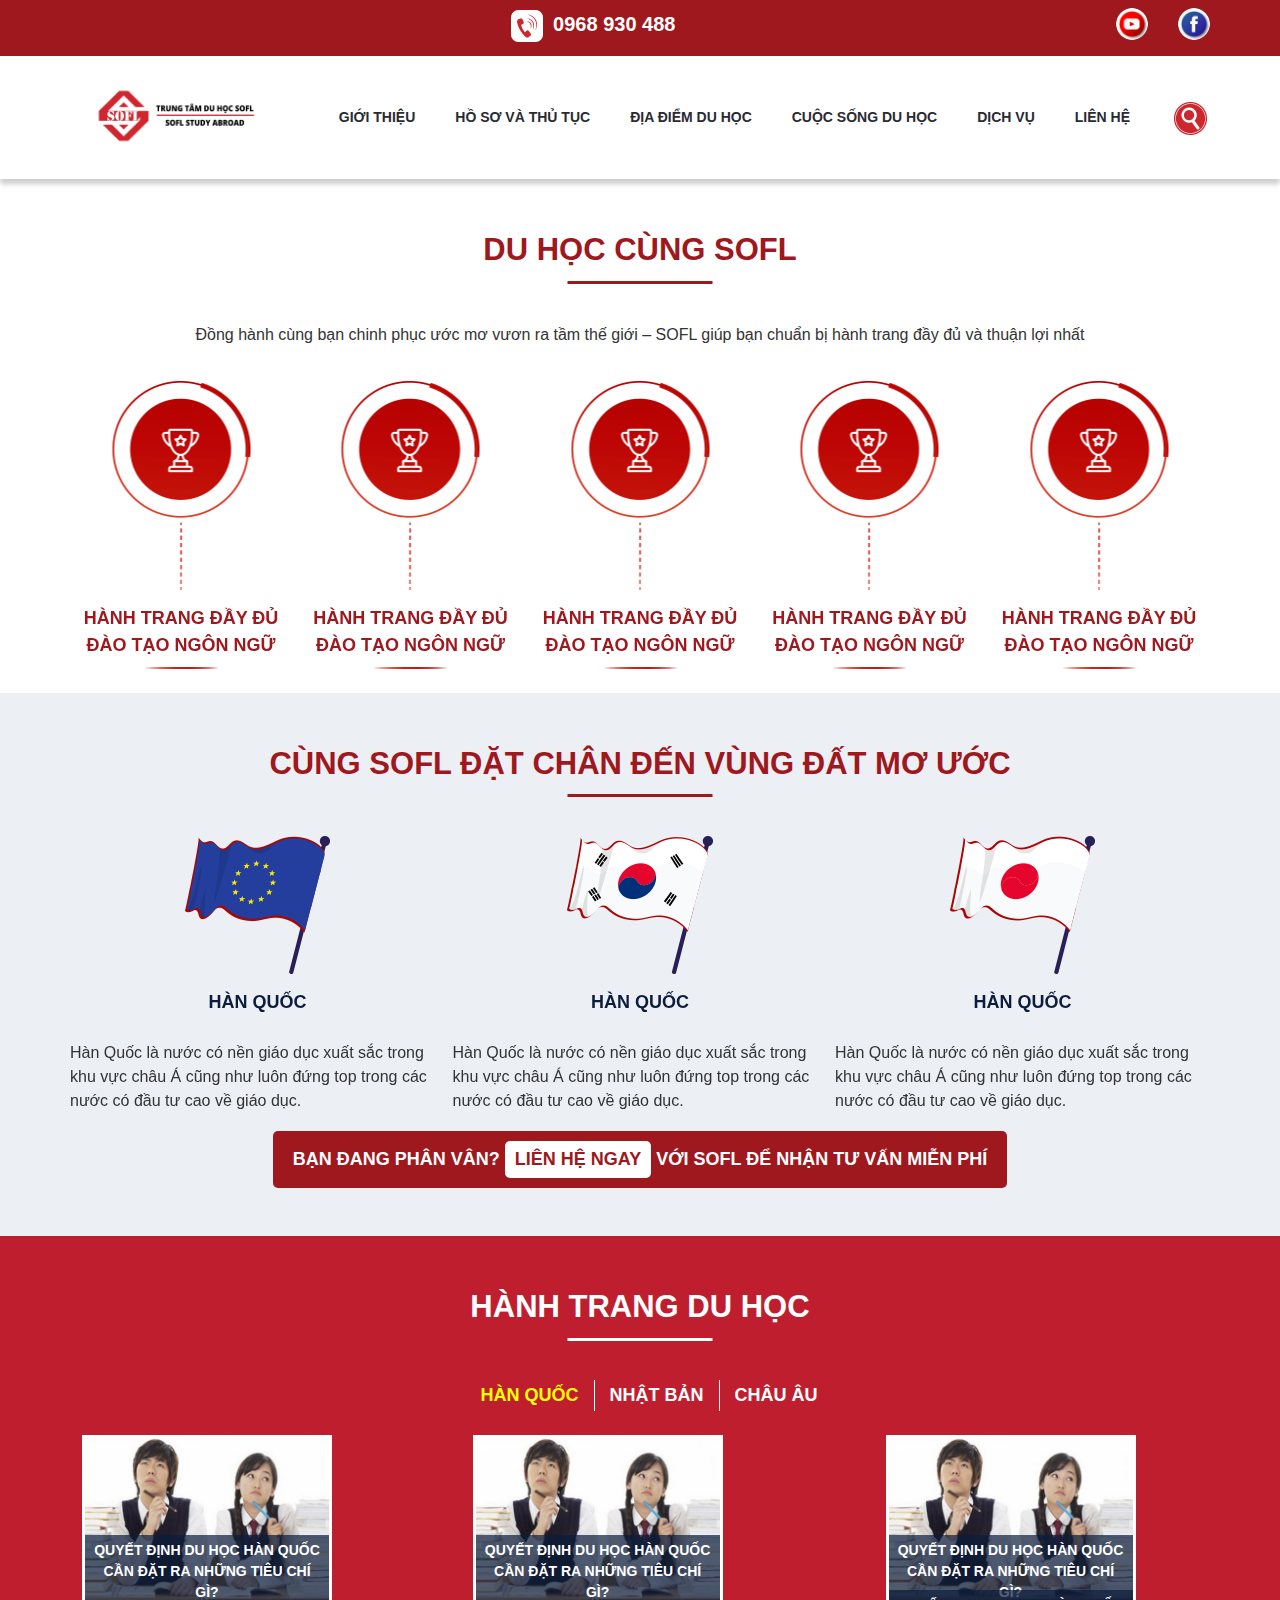
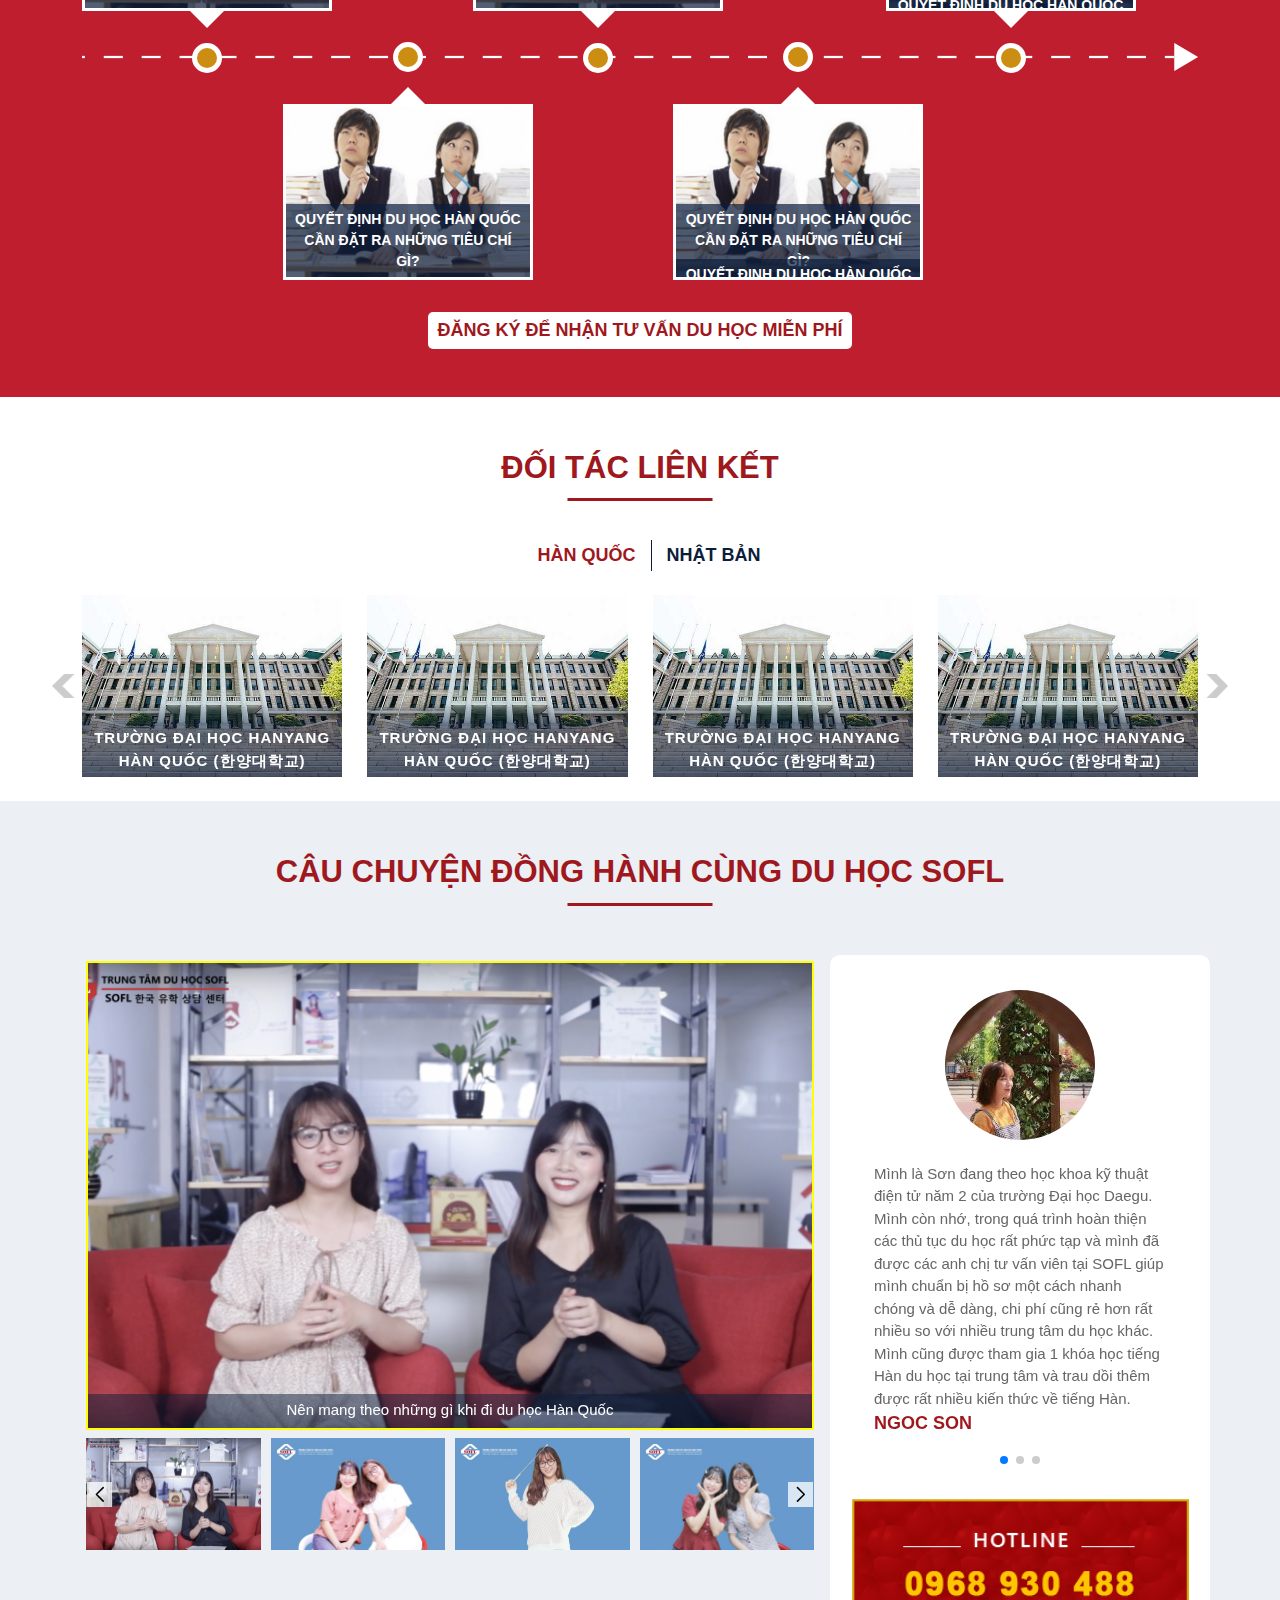
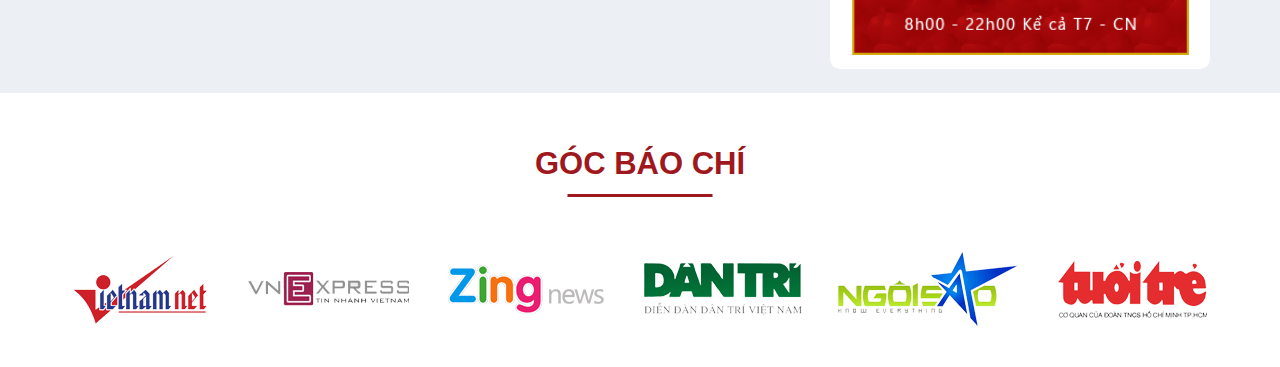
==== html/index.html @ e5580b98 "First Commit" ====
<!DOCTYPE html>
<html lang="en">

<head>
    <meta charset="UTF-8" />
    <meta http-equiv="X-UA-Compatible" content="IE=edge" />
    <meta name="viewport" content="width=device-width, initial-scale=1.0" />
    <link rel="icon" href="../img/logo.png" type="image/x-icon" />
    <link rel="shortcut icon" href="../img/logo.png" type="image/x-icon" />

    <title>
        Trung tâm du học SOFL - Tư vấn du học Nhật Bản | Hàn Quốc | Châu Âu
    </title>

    <!-- Website Meta -->
    <meta name="robots" content="index,follow" />
    <meta name="locale" content="vi_VN" />
    <meta name="author" content="Trung tâm du học SOFL" />
    <meta name="title" content="Trung tâm du học SOFL - Tư vấn du học Nhật Bản | Hàn Quốc | Châu Âu" />
    <!--title tự đặt theo từng trang-->
    <meta name="description"
        content="Trung tâm tư vấn du học SOFL cung cấp dịch vụ tư vấn du học Nhật Bản, Hàn Quốc, Châu Âu. Làm hồ sơ du học trọn gói." />
    <meta name="keywords"
        content="du học sofl, trung tâm sofl, trung tâm tư vấn du học sofl, du học nhật bản, du học hàn quốc" />
    <link rel="canonical" href="../" />
    <meta name="type" content="website" />

    <!-- Meta Facebook -->
    <meta property="og:image" content="../img/logo-w.png" />
    <meta property="og:image:alt" content="Trung tâm du học SOFL" />
    <meta property="og:image:secure_url" content="../img/logo-w.png" />
    <meta property="og:image:type" content="image/jpeg" />
    <meta property="og:image:width" content="600" />
    <meta property="og:image:height" content="314" />
    <meta property="og:type" content="website" />
    <meta property="og:site_name" content="Trung tâm du học SOFL" />
    <meta property="og:locale" content="vi_VN" />
    <meta property="og:url" content="../" />
    <meta property="og:title" content="Trung tâm du học SOFL - Tư vấn du học Nhật Bản | Hàn Quốc | Châu Âu" />
    <meta property="og:description"
        content="Trung tâm tư vấn du học SOFL cung cấp dịch vụ tư vấn du học Nhật Bản, Hàn Quốc, Châu Âu. Làm hồ sơ du học trọn gói." />
    <meta property="og:keywords"
        content="du học sofl, trung tâm sofl, trung tâm tư vấn du học sofl, du học nhật bản, du học hàn quốc" />
    <meta property="og:robots" content="index,follow" />
    <meta property="fb:app_id" content="123456789" />

    <!--link style and css-->
    <link rel="stylesheet" href="../css/bootstrap.min.css" />
    <link rel="stylesheet" href="../css/font-awesome.min.css" />
    <link rel="stylesheet" href="../css/swiper-bundle.min.css" />
    <link rel="stylesheet" href="../css/fancybox.css" />
    <link rel="stylesheet" href="../css/style.css" />
    <link rel="stylesheet" href="../css/index.css" />
</head>

<body>
    <!-- Menu Mobile -->
    <div class="menu-responsive d-none d-xl-none d-lg-none d-sm-block">
        <div class="menu-close">
            <i class="fa fa-bars"></i>
            <span>Menu</span>
            <span class="icon-close"></span>
        </div>
        <div class="menu-main-menu-container">
            <ul id="primary-menu" class="menu">
                <li class="menu-item">
                    <a href="#">Giới thiệu</a>
                </li>
                <li class="menu-item menu-item-has-children">
                    <a href="#">Hồ sơ và thủ tục</a>
                    <ul class="sub-menu">
                        <li class="menu-item">
                            <a href="#">Hồ sơ và thủ tục du học Hàn Quốc</a>
                        </li>
                        <li class="menu-item">
                            <a href="#">Hồ sơ và thủ tục du học Nhật Bản</a>
                        </li>
                        <li class="menu-item">
                            <a href="#">Hồ sơ và thủ tục du học Châu Âu</a>
                        </li>
                    </ul>
                </li>
                <li class="menu-item menu-item-has-children">
                    <a href="#">Địa điểm du học</a>
                    <ul class="sub-menu">
                        <li class="menu-item menu-item-has-children">
                            <a href="#">Du học Hàn Quốc</a>
                            <ul class="sub-menu">
                                <li class="menu-item">
                                    <a href="#">Học bổng du học Hàn Quốc</a>
                                </li>
                                <li class="menu-item">
                                    <a href="#">Chọn ngành du học Hàn Quốc</a>
                                </li>
                                <li class="menu-item">
                                    <a href="#">Chọn trường du học Hàn Quốc</a>
                                </li>
                                <li class="menu-item">
                                    <a href="#">Visa du học Hàn Quốc</a>
                                </li>
                                <li class="menu-item">
                                    <a href="#">Tin tức du học Hàn Quốc</a>
                                </li>
                            </ul>
                        </li>
                        <li class="menu-item menu-item-has-children">
                            <a href="#">Du học Nhật Bản</a>
                            <ul class="sub-menu">
                                <li class="menu-item">
                                    <a href="#">Học bổng du học Nhật Bản</a>
                                </li>
                                <li class="menu-item">
                                    <a href="#">Chọn ngành du học Nhật Bản</a>
                                </li>
                                <li class="menu-item">
                                    <a href="#">Chọn trường du học Nhật Bản</a>
                                </li>
                                <li class="menu-item">
                                    <a href="#">Visa du học Nhật Bản</a>
                                </li>
                                <li class="menu-item">
                                    <a href="#">Tin tức du học Nhật Bản</a>
                                </li>
                            </ul>
                        </li>
                        <li class="menu-item menu-item-has-children">
                            <a href="#">Du học Châu Âu</a>
                            <ul class="sub-menu">
                                <li class="menu-item">
                                    <a href="#">Học bổng du học Châu Âu</a>
                                </li>
                                <li class="menu-item">
                                    <a href="#">Chọn ngành du học Châu Âu</a>
                                </li>
                                <li class="menu-item">
                                    <a href="#">Chọn trường du học Châu Âu</a>
                                </li>
                                <li class="menu-item">
                                    <a href="#">Visa du học Châu Âu</a>
                                </li>
                                <li class="menu-item">
                                    <a href="#">Tin tức du học Châu Âu</a>
                                </li>
                            </ul>
                        </li>
                        <li class="menu-item menu-item-has-children">
                            <a href="#">Du học Trung Quốc</a>
                            <ul class="sub-menu">
                                <li class="menu-item">
                                    <a href="#">Học bổng du học Trung Quốc</a>
                                </li>
                                <li class="menu-item">
                                    <a href="#">Chọn ngành du học Trung Quốc</a>
                                </li>
                                <li class="menu-item">
                                    <a href="#">Chọn trường du học Trung Quốc</a>
                                </li>
                                <li class="menu-item">
                                    <a href="#">Visa du học Trung Quốc</a>
                                </li>
                                <li class="menu-item">
                                    <a href="#">Tin tức du học Trung Quốc</a>
                                </li>
                            </ul>
                        </li>
                    </ul>
                </li>
                <li class="menu-child-right menu-item menu-item-has-children">
                    <a href="">Cuộc sống du học</a>
                    <ul class="sub-menu">
                        <li class="menu-item menu-item-has-children">
                            <a href="">Hàn Quốc</a>
                            <ul class="sub-menu">
                                <li class="menu-item">
                                    <a href="">Kinh nghiệm du học Hàn Quốc</a>
                                </li>
                                <li class="menu-item">
                                    <a href="">Câu chuyện du học Hàn Quốc</a>
                                </li>
                                <li class="menu-item">
                                    <a href="">Việc làm du học Hàn Quốc</a>
                                </li>
                            </ul>
                        </li>
                        <li class="menu-item menu-item-has-children">
                            <a href="">Nhật Bản</a>
                            <ul class="sub-menu">
                                <li class="menu-item">
                                    <a href="#">Kinh nghiệm du học Nhật Bản</a>
                                </li>
                                <li class="menu-item menu-item-389">
                                    <a href="#">Câu chuyện du học Nhật Bản</a>
                                </li>
                                <li class="menu-item menu-item-388">
                                    <a href="#">Việc làm du học Nhật Bản</a>
                                </li>
                            </ul>
                        </li>
                        <li class="menu-item menu-item-has-children menu-item-380">
                            <a href="#">Châu âu</a>
                            <ul class="sub-menu">
                                <li class="menu-item menu-item-381">
                                    <a href="#">Kinh nghiệm du học Châu âu</a>
                                </li>
                                <li class="menu-item menu-item-391">
                                    <a href="#">Chuyện du học Châu Âu</a>
                                </li>
                                <li class="menu-item menu-item-382">
                                    <a href="#">Việc làm du học Châu âu</a>
                                </li>
                            </ul>
                        </li>
                        <li class="menu-item menu-item-has-children menu-item-2627">
                            <a href="#">Trung Quốc</a>
                            <ul class="sub-menu">
                                <li class="menu-item menu-item-2628">
                                    <a href="#">Kinh nghiệm du học Trung Quốc</a>
                                </li>
                                <li class="menu-item menu-item-2629">
                                    <a href="#">Câu chuyện du học Trung Quốc</a>
                                </li>
                                <li class="menu-item menu-item-2630">
                                    <a href="#">Việc làm du học Trung Quốc</a>
                                </li>
                            </ul>
                        </li>
                    </ul>
                </li>
                <li class="menu-child-right menu-item-has-children">
                    <a href="#">Dịch vụ</a>
                    <ul class="sub-menu">
                        <li class="menu-item menu-item-has-children">
                            <a href="">Tuyển sinh</a>
                            <ul class="sub-menu">
                                <li class="menu-item">
                                    <a href="#">Hàn Quốc</a>
                                </li>
                                <li class="menu-item">
                                    <a href="#">Nhật Bản</a>
                                </li>
                            </ul>
                        </li>
                        <li class="menu-item">
                            <a href="#">Đào tạo</a>
                        </li>
                        <li class="menu-item">
                            <a href="#">Tư vấn du học</a>
                        </li>
                    </ul>
                </li>
                <li class="menu-item">
                    <a href="#">Liên hệ</a>
                </li>
            </ul>
        </div>
        <form role="search" method="get"
            class="search-form d-flex justify-content-center align-content-center align-items-center" action="">
            <label class="ip-form">
                <input type="search" class="search-field" placeholder="Bạn cần tìm gì?" value="" name="s"
                    title="Search for:" />
            </label>
            <input type="submit" class="search-submit" value="Search" />
        </form>
    </div>
    <!-- header -->
    <header class="site-header">
        <section class="top-bar">
            <div class="container">
                <div class="row">
                    <div
                        class="info-contain d-flex justify-content-start align-content-center align-items-center justify-content-lg-center justify-content-md-start justify-content-sm-start">
                        <a href="tel:0968930488" class="info-phone text-decoration-none">
                            <span class="icon-phone"></span>
                            <span class="text-phone">0968 930 488</span>
                        </a>
                    </div>
                    <div
                        class="icon-sociai-content d-flex justify-content-center align-content-center align-items-center">
                        <a href="#" class="icon-social">
                            <i class="icon-yt"></i>
                        </a>
                        <a href="#" class="icon-social">
                            <i class="icon-fb"></i>
                        </a>
                    </div>
                </div>
            </div>
        </section>
        <section class="header-main">
            <div class="container">
                <div class="row">
                    <div class="menu-open d-xl-none d-lg-none d-sm-block">
                        <div class="pull-right">
                            <div class="icon-click">
                                <i class="fa fa-bars"></i>
                            </div>
                        </div>
                    </div>
                    <div
                        class="site-branding d-flex justify-content-between align-content-center align-items-center p-md-0">
                        <a href="#" class="logo" title="Du học SOFL">
                            <h1 class="entry-title">
                                <strong class="d-none">Du học SOFL</strong>
                                <img src="../img/logo-black.png" class="img-logo" alt="Du học SOFL" />
                            </h1>
                        </a>
                        <div
                            class="nav-search-container d-none justify-content-center align-content-center align-items-center d-lg-flex d-md-none d-sm-none">
                            <nav id="site-navigation" class="main-navigation">
                                <div class="main-navigation-inner clearfix">
                                    <div class="menu-main-menu-container">
                                        <ul id="primary-menu" class="menu">
                                            <li class="menu-item">
                                                <a href="#">Giới thiệu</a>
                                            </li>
                                            <li class="menu-item menu-item-has-children">
                                                <a href="#">Hồ sơ và thủ tục</a>
                                                <ul class="sub-menu">
                                                    <li class="menu-item">
                                                        <a href="#">Hồ sơ và thủ tục du học Hàn Quốc</a>
                                                    </li>
                                                    <li class="menu-item">
                                                        <a href="#">Hồ sơ và thủ tục du học Nhật Bản</a>
                                                    </li>
                                                    <li class="menu-item">
                                                        <a href="#">Hồ sơ và thủ tục du học Châu Âu</a>
                                                    </li>
                                                </ul>
                                            </li>
                                            <li class="menu-item menu-item-has-children">
                                                <a href="#">Địa điểm du học</a>
                                                <ul class="sub-menu">
                                                    <li class="menu-item menu-item-has-children">
                                                        <a href="#">Du học Hàn Quốc</a>
                                                        <ul class="sub-menu">
                                                            <li class="menu-item">
                                                                <a href="#">Học bổng du học Hàn Quốc</a>
                                                            </li>
                                                            <li class="menu-item">
                                                                <a href="#">Chọn ngành du học Hàn Quốc</a>
                                                            </li>
                                                            <li class="menu-item">
                                                                <a href="#">Chọn trường du học Hàn Quốc</a>
                                                            </li>
                                                            <li class="menu-item">
                                                                <a href="#">Visa du học Hàn Quốc</a>
                                                            </li>
                                                            <li class="menu-item">
                                                                <a href="#">Tin tức du học Hàn Quốc</a>
                                                            </li>
                                                        </ul>
                                                    </li>
                                                    <li class="menu-item menu-item-has-children">
                                                        <a href="#">Du học Nhật Bản</a>
                                                        <ul class="sub-menu">
                                                            <li class="menu-item">
                                                                <a href="#">Học bổng du học Nhật Bản</a>
                                                            </li>
                                                            <li class="menu-item">
                                                                <a href="#">Chọn ngành du học Nhật Bản</a>
                                                            </li>
                                                            <li class="menu-item">
                                                                <a href="#">Chọn trường du học Nhật Bản</a>
                                                            </li>
                                                            <li class="menu-item">
                                                                <a href="#">Visa du học Nhật Bản</a>
                                                            </li>
                                                            <li class="menu-item">
                                                                <a href="#">Tin tức du học Nhật Bản</a>
                                                            </li>
                                                        </ul>
                                                    </li>
                                                    <li class="menu-item menu-item-has-children">
                                                        <a href="#">Du học Châu Âu</a>
                                                        <ul class="sub-menu">
                                                            <li class="menu-item">
                                                                <a href="#">Học bổng du học Châu Âu</a>
                                                            </li>
                                                            <li class="menu-item">
                                                                <a href="#">Chọn ngành du học Châu Âu</a>
                                                            </li>
                                                            <li class="menu-item">
                                                                <a href="#">Chọn trường du học Châu Âu</a>
                                                            </li>
                                                            <li class="menu-item">
                                                                <a href="#">Visa du học Châu Âu</a>
                                                            </li>
                                                            <li class="menu-item">
                                                                <a href="#">Tin tức du học Châu Âu</a>
                                                            </li>
                                                        </ul>
                                                    </li>
                                                    <li class="menu-item menu-item-has-children">
                                                        <a href="#">Du học Trung Quốc</a>
                                                        <ul class="sub-menu">
                                                            <li class="menu-item">
                                                                <a href="#">Học bổng du học Trung Quốc</a>
                                                            </li>
                                                            <li class="menu-item">
                                                                <a href="#">Chọn ngành du học Trung Quốc</a>
                                                            </li>
                                                            <li class="menu-item">
                                                                <a href="#">Chọn trường du học Trung Quốc</a>
                                                            </li>
                                                            <li class="menu-item">
                                                                <a href="#">Visa du học Trung Quốc</a>
                                                            </li>
                                                            <li class="menu-item">
                                                                <a href="#">Tin tức du học Trung Quốc</a>
                                                            </li>
                                                        </ul>
                                                    </li>
                                                </ul>
                                            </li>
                                            <li class="menu-child-right menu-item menu-item-has-children">
                                                <a href="">Cuộc sống du học</a>
                                                <ul class="sub-menu">
                                                    <li class="menu-item menu-item-has-children">
                                                        <a href="">Hàn Quốc</a>
                                                        <ul class="sub-menu">
                                                            <li class="menu-item">
                                                                <a href="">Kinh nghiệm du học Hàn Quốc</a>
                                                            </li>
                                                            <li class="menu-item">
                                                                <a href="">Câu chuyện du học Hàn Quốc</a>
                                                            </li>
                                                            <li class="menu-item">
                                                                <a href="">Việc làm du học Hàn Quốc</a>
                                                            </li>
                                                        </ul>
                                                    </li>
                                                    <li class="menu-item menu-item-has-children">
                                                        <a href="">Nhật Bản</a>
                                                        <ul class="sub-menu">
                                                            <li class="menu-item">
                                                                <a href="#">Kinh nghiệm du học Nhật Bản</a>
                                                            </li>
                                                            <li class="menu-item menu-item-389">
                                                                <a href="#">Câu chuyện du học Nhật Bản</a>
                                                            </li>
                                                            <li class="menu-item menu-item-388">
                                                                <a href="#">Việc làm du học Nhật Bản</a>
                                                            </li>
                                                        </ul>
                                                    </li>
                                                    <li class="menu-item menu-item-has-children menu-item-380">
                                                        <a href="#">Châu âu</a>
                                                        <ul class="sub-menu">
                                                            <li class="menu-item menu-item-381">
                                                                <a href="#">Kinh nghiệm du học Châu âu</a>
                                                            </li>
                                                            <li class="menu-item menu-item-391">
                                                                <a href="#">Chuyện du học Châu Âu</a>
                                                            </li>
                                                            <li class="menu-item menu-item-382">
                                                                <a href="#">Việc làm du học Châu âu</a>
                                                            </li>
                                                        </ul>
                                                    </li>
                                                    <li class="menu-item menu-item-has-children menu-item-2627">
                                                        <a href="#">Trung Quốc</a>
                                                        <ul class="sub-menu">
                                                            <li class="menu-item menu-item-2628">
                                                                <a href="#">Kinh nghiệm du học Trung Quốc</a>
                                                            </li>
                                                            <li class="menu-item menu-item-2629">
                                                                <a href="#">Câu chuyện du học Trung Quốc</a>
                                                            </li>
                                                            <li class="menu-item menu-item-2630">
                                                                <a href="#">Việc làm du học Trung Quốc</a>
                                                            </li>
                                                        </ul>
                                                    </li>
                                                </ul>
                                            </li>
                                            <li class="menu-child-right menu-item-has-children">
                                                <a href="#">Dịch vụ</a>
                                                <ul class="sub-menu">
                                                    <li class="menu-item menu-item-has-children">
                                                        <a href="">Tuyển sinh</a>
                                                        <ul class="sub-menu">
                                                            <li class="menu-item">
                                                                <a href="#">Hàn Quốc</a>
                                                            </li>
                                                            <li class="menu-item">
                                                                <a href="#">Nhật Bản</a>
                                                            </li>
                                                        </ul>
                                                    </li>
                                                    <li class="menu-item">
                                                        <a href="#">Đào tạo</a>
                                                    </li>
                                                    <li class="menu-item">
                                                        <a href="#">Tư vấn du học</a>
                                                    </li>
                                                </ul>
                                            </li>
                                            <li class="menu-item">
                                                <a href="#">Liên hệ</a>
                                            </li>
                                        </ul>
                                    </div>
                                </div>
                            </nav>

                            <div class="search-btns-wrap">
                                <a id="header-search-button-mb" href="javascript:;" role="button"></a>

                                <div class="header-search" style="display: none">
                                    <form role="search" method="get"
                                        class="search-form d-flex justify-content-center align-content-center align-items-center"
                                        action="">
                                        <label class="ip-form">
                                            <input type="search" class="search-field" placeholder="Bạn cần tìm gì?"
                                                value="" name="s" title="Search for:" />
                                        </label>
                                        <input type="submit" class="search-submit" value="Search" />
                                    </form>
                                </div>
                            </div>
                        </div>
                    </div>
                </div>
            </div>
        </section>
    </header>

    <!-- main -->
    <main class="content">
        <section class="pt-5 pb-4 container-outstanding">
            <div class="container">
                <div class="row">
                    <div class="d-block title-container m-auto mb-4">
                        <h2 class="heading-title">DU HỌC CÙNG SOFL</h2>
                    </div>
                    <div class="mb-4 d-block text-center">
                        <p class="text-content">
                            Đồng hành cùng bạn chinh phục ước mơ vươn ra tầm thế giới – SOFL
                            giúp bạn chuẩn bị hành trang đầy đủ và thuận lợi nhất
                        </p>
                    </div>
                    <div class="swiper" id="swiper_top">
                        <div class="swiper-wrapper">
                            <div class="swiper-slide">
                                <div class="image-box">
                                    <figure class="image-box-img">
                                        <img src="../img/hanh-trang.png" class="img-contain" />
                                    </figure>
                                    <div class="image-content">
                                        Hành trang đầy đủ đào tạo ngôn ngữ
                                    </div>
                                </div>
                            </div>
                            <div class="swiper-slide">
                                <div class="image-box">
                                    <figure class="image-box-img">
                                        <img src="../img/hanh-trang.png" class="img-contain" />
                                    </figure>
                                    <div class="image-content">
                                        Hành trang đầy đủ đào tạo ngôn ngữ
                                    </div>
                                </div>
                            </div>
                            <div class="swiper-slide">
                                <div class="image-box">
                                    <figure class="image-box-img">
                                        <img src="../img/hanh-trang.png" class="img-contain" />
                                    </figure>
                                    <div class="image-content">
                                        Hành trang đầy đủ đào tạo ngôn ngữ
                                    </div>
                                </div>
                            </div>
                        </div>
                        <div class="swiper-button-prev swiper-top swiper-top-prev d-xl-none d-lg-none d-sm-block"></div>
                        <div class="swiper-button-next swiper-top swiper-top-next d-xl-none d-lg-none d-sm-block"></div>
                    </div>
                </div>
            </div>
        </section>
        <section class="pt-5 pb-4 container-flag">
            <div class="container">
                <div class="row">
                    <div class="d-block title-container m-auto mb-4">
                        <h2 class="heading-title">
                            CÙNG SOFL ĐẶT CHÂN ĐẾN VÙNG ĐẤT MƠ ƯỚC
                        </h2>
                    </div>
                    <div class="swiper" id="swiper_flag">
                        <div class="swiper-wrapper">
                            <div class="swiper-slide">
                                <div class="image-box">
                                    <figure class="image-box-img">
                                        <img src="../img/korea-flag.png" class="img-contain" />
                                    </figure>
                                    <div class="flag-content">
                                        <h3 class="nation-name">HÀN QUỐC</h3>
                                        <p>
                                            Hàn Quốc là nước có nền giáo dục xuất sắc trong khu vực
                                            châu Á cũng như luôn đứng top trong các nước có đầu tư
                                            cao về giáo dục.
                                        </p>
                                    </div>
                                </div>
                            </div>
                            <div class="swiper-slide">
                                <div class="image-box">
                                    <figure class="image-box-img">
                                        <img src="../img/japan-flag.png" class="img-contain" />
                                    </figure>
                                    <div class="flag-content">
                                        <h3 class="nation-name">HÀN QUỐC</h3>
                                        <p>
                                            Hàn Quốc là nước có nền giáo dục xuất sắc trong khu vực
                                            châu Á cũng như luôn đứng top trong các nước có đầu tư
                                            cao về giáo dục.
                                        </p>
                                    </div>
                                </div>
                            </div>
                            <div class="swiper-slide">
                                <div class="image-box">
                                    <figure class="image-box-img">
                                        <img src="../img/eu-flag.png" class="img-contain" />
                                    </figure>
                                    <div class="flag-content">
                                        <h3 class="nation-name">HÀN QUỐC</h3>
                                        <p>
                                            Hàn Quốc là nước có nền giáo dục xuất sắc trong khu vực
                                            châu Á cũng như luôn đứng top trong các nước có đầu tư
                                            cao về giáo dục.
                                        </p>
                                    </div>
                                </div>
                            </div>
                        </div>
                        <div
                            class="swiper-button-prev swiper-top swiper-top-prev swiper-flag-prev d-xl-none d-lg-none d-sm-block">
                        </div>
                        <div
                            class="swiper-button-next swiper-top swiper-top-next swiper-flag-next d-xl-none d-lg-none d-sm-block">
                        </div>
                    </div>
                    <div class="btn-wrap mt-2 mb-4 text-center">
                        <a href="#" class="btn-red text-decoration-none">BẠN ĐANG PHÂN VÂN?
                            <span class="white-red">LIÊN HỆ NGAY</span> VỚI SOFL ĐỂ NHẬN TƯ
                            VẤN MIỄN PHÍ</a>
                    </div>
                </div>
            </div>
        </section>
        <section class="pt-5 pb-4 container-equip">
            <div class="container">
                <div class="row">
                    <div class="d-block title-container m-auto mb-4">
                        <h2 class="heading-title">HÀNH TRANG DU HỌC</h2>
                    </div>
                    <ul class="nav nav-pills mb-4 justify-content-center" id="pills-tab-equip" role="tablist">
                        <li class="nav-item" role="presentation">
                            <button class="nav-link active" id="pills-kr-tab" data-bs-toggle="pill" data-bs-target="#kr"
                                type="button" role="tab" aria-controls="kr" aria-selected="true">
                                Hàn Quốc
                            </button>
                        </li>
                        <li class="nav-item" role="presentation">
                            <button class="nav-link" id="pills-jp-tab" data-bs-toggle="pill" data-bs-target="#jp"
                                type="button" role="tab" aria-controls="jp" aria-selected="false">
                                Nhật Bản
                            </button>
                        </li>
                        <li class="nav-item" role="presentation">
                            <button class="nav-link" id="pills-eu-tab" data-bs-toggle="pill" data-bs-target="#eu"
                                type="button" role="tab" aria-controls="eu" aria-selected="false">
                                Châu Âu
                            </button>
                        </li>
                    </ul>
                    <div class="tab-content mb-4 " id="pills-tabContent">
                        <div class="tab-pane fade show active" id="kr" role="tabpanel" aria-labelledby="pills-kr-tab">
                            <div
                                class="equip-listing clearfix d-none d-xl-block d-xxl-block d-lg-block d-md-none d-sm-none">
                                <div class="equip-item">
                                    <div class="position-relative overflow-hidden">
                                        <a class="equip-link text-decoration-none" href="#">
                                            <img src="../img/chon-nganh-du-hoc-han-quoc-500x350.jpg" class="equip-img"
                                                alt="Quyết định du học Hàn Quốc cần đặt ra những tiêu chí gì?">
                                            <div class="equip-item-title">Quyết định du học Hàn Quốc cần đặt ra những
                                                tiêu chí gì?</div>
                                            <div class="equip-info-overlay">
                                                <h3 class="equip-info-title">Quyết định du học Hàn Quốc cần đặt ra những
                                                    tiêu chí gì?</h3>
                                                <div class="equip-info-des">
                                                    Du học Hàn Quốc là bước ngoặt thay đổi lớn, bạn phải suy xét cho...
                                                </div>
                                                <span class="equip-more">Xem thêm</span>
                                            </div>
                                        </a>
                                    </div>
                                </div>
                                <div class="equip-item">
                                    <div class="position-relative overflow-hidden">
                                        <a class="equip-link text-decoration-none" href="#">
                                            <img src="../img/chon-nganh-du-hoc-han-quoc-500x350.jpg" class="equip-img"
                                                alt="Quyết định du học Hàn Quốc cần đặt ra những tiêu chí gì?">
                                            <div class="equip-item-title">Quyết định du học Hàn Quốc cần đặt ra những
                                                tiêu chí gì?</div>
                                            <div class="equip-info-overlay">
                                                <h3 class="equip-info-title">Quyết định du học Hàn Quốc cần đặt ra những
                                                    tiêu chí gì?</h3>
                                                <div class="equip-info-des">
                                                    Du học Hàn Quốc là bước ngoặt thay đổi lớn, bạn phải suy xét cho...
                                                </div>
                                                <span class="equip-more">Xem thêm</span>
                                            </div>
                                        </a>
                                    </div>
                                </div>
                                <div class="equip-item">
                                    <div class="position-relative overflow-hidden">
                                        <a class="equip-link text-decoration-none" href="#">
                                            <img src="../img/chon-nganh-du-hoc-han-quoc-500x350.jpg" class="equip-img"
                                                alt="Quyết định du học Hàn Quốc cần đặt ra những tiêu chí gì?">
                                            <div class="equip-item-title">Quyết định du học Hàn Quốc cần đặt ra những
                                                tiêu chí gì?</div>
                                            <div class="equip-info-overlay">
                                                <h3 class="equip-info-title">Quyết định du học Hàn Quốc cần đặt ra những
                                                    tiêu chí gì?</h3>
                                                <div class="equip-info-des">
                                                    Du học Hàn Quốc là bước ngoặt thay đổi lớn, bạn phải suy xét cho...
                                                </div>
                                                <span class="equip-more">Xem thêm</span>
                                            </div>
                                        </a>
                                    </div>
                                </div>
                                <div class="equip-item">
                                    <div class="position-relative overflow-hidden">
                                        <a class="equip-link text-decoration-none" href="#">
                                            <img src="../img/chon-nganh-du-hoc-han-quoc-500x350.jpg" class="equip-img"
                                                alt="Quyết định du học Hàn Quốc cần đặt ra những tiêu chí gì?">
                                            <div class="equip-item-title">Quyết định du học Hàn Quốc cần đặt ra những
                                                tiêu chí gì?</div>
                                            <div class="equip-info-overlay">
                                                <h3 class="equip-item-title">Quyết định du học Hàn Quốc cần đặt ra những
                                                    tiêu chí gì?</h3>
                                                <div class="equip-info-des">
                                                    Du học Hàn Quốc là bước ngoặt thay đổi lớn, bạn phải suy xét cho...
                                                </div>
                                                <span class="equip-more">Xem thêm</span>
                                            </div>
                                        </a>
                                    </div>
                                </div>
                                <div class="equip-item">
                                    <div class="position-relative overflow-hidden">
                                        <a class="equip-link text-decoration-none" href="#">
                                            <img src="../img/chon-nganh-du-hoc-han-quoc-500x350.jpg" class="equip-img"
                                                alt="Quyết định du học Hàn Quốc cần đặt ra những tiêu chí gì?">
                                            <div class="equip-item-title">Quyết định du học Hàn Quốc cần đặt ra những
                                                tiêu chí gì?</div>
                                            <div class="equip-info-overlay">
                                                <h3 class="equip-item-title">Quyết định du học Hàn Quốc cần đặt ra những
                                                    tiêu chí gì?</h3>
                                                <div class="equip-info-des">
                                                    Du học Hàn Quốc là bước ngoặt thay đổi lớn, bạn phải suy xét cho...
                                                </div>
                                                <span class="equip-more">Xem thêm</span>
                                            </div>
                                        </a>
                                    </div>
                                </div>
                            </div>
                            <div class="swiper d-none d-xl-none d-xxl-none d-lg-none d-md-block d-sm-block"
                                id="swiper_tab_kr">
                                <div class="swiper-wrapper ">
                                    <div class="swiper-slide equip-listing ">
                                        <div class="equip-item">
                                            <div class="position-relative overflow-hidden">
                                                <a class="equip-link text-decoration-none" href="#">
                                                    <img src="../img/chon-nganh-du-hoc-han-quoc-500x350.jpg"
                                                        class="equip-img"
                                                        alt="Quyết định du học Hàn Quốc cần đặt ra những tiêu chí gì?">
                                                    <div class="equip-item-title">Quyết định du học Hàn Quốc cần đặt ra
                                                        những tiêu chí gì?</div>
                                                    <div class="equip-info-overlay">
                                                        <h3 class="equip-info-title">Quyết định du học Hàn Quốc cần đặt
                                                            ra những tiêu chí gì?</h3>
                                                        <div class="equip-info-des">
                                                            Du học Hàn Quốc là bước ngoặt thay đổi lớn, bạn phải suy xét
                                                            cho...
                                                        </div>
                                                        <span class="equip-more">Xem thêm</span>
                                                    </div>
                                                </a>
                                            </div>
                                        </div>
                                    </div>
                                    <div class="swiper-slide equip-listing ">
                                        <div class="equip-item">
                                            <div class="position-relative overflow-hidden">
                                                <a class="equip-link text-decoration-none" href="#">
                                                    <img src="../img/chon-nganh-du-hoc-han-quoc-500x350.jpg"
                                                        class="equip-img"
                                                        alt="Quyết định du học Hàn Quốc cần đặt ra những tiêu chí gì?">
                                                    <div class="equip-item-title">Quyết định du học Hàn Quốc cần đặt ra
                                                        những tiêu chí gì?</div>
                                                    <div class="equip-info-overlay">
                                                        <h3 class="equip-info-title">Quyết định du học Hàn Quốc cần đặt
                                                            ra những tiêu chí gì?</h3>
                                                        <div class="equip-info-des">
                                                            Du học Hàn Quốc là bước ngoặt thay đổi lớn, bạn phải suy xét
                                                            cho...
                                                        </div>
                                                        <span class="equip-more">Xem thêm</span>
                                                    </div>
                                                </a>
                                            </div>
                                        </div>
                                    </div>
                                    <div class="swiper-slide equip-listing ">
                                        <div class="equip-item">
                                            <div class="position-relative overflow-hidden">
                                                <a class="equip-link text-decoration-none" href="#">
                                                    <img src="../img/chon-nganh-du-hoc-han-quoc-500x350.jpg"
                                                        class="equip-img"
                                                        alt="Quyết định du học Hàn Quốc cần đặt ra những tiêu chí gì?">
                                                    <div class="equip-item-title">Quyết định du học Hàn Quốc cần đặt ra
                                                        những tiêu chí gì?</div>
                                                    <div class="equip-info-overlay">
                                                        <h3 class="equip-info-title">Quyết định du học Hàn Quốc cần đặt
                                                            ra những tiêu chí gì?</h3>
                                                        <div class="equip-info-des">
                                                            Du học Hàn Quốc là bước ngoặt thay đổi lớn, bạn phải suy xét
                                                            cho...
                                                        </div>
                                                        <span class="equip-more">Xem thêm</span>
                                                    </div>
                                                </a>
                                            </div>
                                        </div>
                                    </div>
                                </div>
                                <div
                                    class="swiper-button-prev swiper-top swiper-top-prev swiper-kr-prev d-xl-none d-lg-none d-sm-block">
                                </div>
                                <div
                                    class="swiper-button-next swiper-top swiper-top-next swiper-kr-next d-xl-none d-lg-none d-sm-block">
                                </div>
                            </div>
                            <div class="line-arrow"></div>
                        </div>
                        <div class="tab-pane fade" id="jp" role="tabpanel" aria-labelledby="pills-jp-tab">
                            <div
                                class="equip-listing clearfix d-none d-xl-block d-xxl-block d-lg-block d-md-none d-sm-none">
                                <div class="equip-item">
                                    <div class="position-relative overflow-hidden">
                                        <a class="equip-link text-decoration-none" href="#">
                                            <img src="../img/chon-nganh-du-hoc-han-quoc-500x350.jpg" class="equip-img"
                                                alt="Quyết định du học Hàn Quốc cần đặt ra những tiêu chí gì?">
                                            <div class="equip-item-title">Quyết định du học Hàn Quốc cần đặt ra những
                                                tiêu chí gì?</div>
                                            <div class="equip-info-overlay">
                                                <h3 class="equip-info-title">Quyết định du học Hàn Quốc cần đặt ra những
                                                    tiêu chí gì?</h3>
                                                <div class="equip-info-des">
                                                    Du học Hàn Quốc là bước ngoặt thay đổi lớn, bạn phải suy xét cho...
                                                </div>
                                                <span class="equip-more">Xem thêm</span>
                                            </div>
                                        </a>
                                    </div>
                                </div>
                                <div class="equip-item">
                                    <div class="position-relative overflow-hidden">
                                        <a class="equip-link text-decoration-none" href="#">
                                            <img src="../img/chon-nganh-du-hoc-han-quoc-500x350.jpg" class="equip-img"
                                                alt="Quyết định du học Hàn Quốc cần đặt ra những tiêu chí gì?">
                                            <div class="equip-item-title">Quyết định du học Hàn Quốc cần đặt ra những
                                                tiêu chí gì?</div>
                                            <div class="equip-info-overlay">
                                                <h3 class="equip-info-title">Quyết định du học Hàn Quốc cần đặt ra những
                                                    tiêu chí gì?</h3>
                                                <div class="equip-info-des">
                                                    Du học Hàn Quốc là bước ngoặt thay đổi lớn, bạn phải suy xét cho...
                                                </div>
                                                <span class="equip-more">Xem thêm</span>
                                            </div>
                                        </a>
                                    </div>
                                </div>
                                <div class="equip-item">
                                    <div class="position-relative overflow-hidden">
                                        <a class="equip-link text-decoration-none" href="#">
                                            <img src="../img/chon-nganh-du-hoc-han-quoc-500x350.jpg" class="equip-img"
                                                alt="Quyết định du học Hàn Quốc cần đặt ra những tiêu chí gì?">
                                            <div class="equip-item-title">Quyết định du học Hàn Quốc cần đặt ra những
                                                tiêu chí gì?</div>
                                            <div class="equip-info-overlay">
                                                <h3 class="equip-info-title">Quyết định du học Hàn Quốc cần đặt ra những
                                                    tiêu chí gì?</h3>
                                                <div class="equip-info-des">
                                                    Du học Hàn Quốc là bước ngoặt thay đổi lớn, bạn phải suy xét cho...
                                                </div>
                                                <span class="equip-more">Xem thêm</span>
                                            </div>
                                        </a>
                                    </div>
                                </div>
                                <div class="equip-item">
                                    <div class="position-relative overflow-hidden">
                                        <a class="equip-link text-decoration-none" href="#">
                                            <img src="../img/chon-nganh-du-hoc-han-quoc-500x350.jpg" class="equip-img"
                                                alt="Quyết định du học Hàn Quốc cần đặt ra những tiêu chí gì?">
                                            <div class="equip-item-title">Quyết định du học Hàn Quốc cần đặt ra những
                                                tiêu chí gì?</div>
                                            <div class="equip-info-overlay">
                                                <h3 class="equip-item-title">Quyết định du học Hàn Quốc cần đặt ra những
                                                    tiêu chí gì?</h3>
                                                <div class="equip-info-des">
                                                    Du học Hàn Quốc là bước ngoặt thay đổi lớn, bạn phải suy xét cho...
                                                </div>
                                                <span class="equip-more">Xem thêm</span>
                                            </div>
                                        </a>
                                    </div>
                                </div>
                                <div class="equip-item">
                                    <div class="position-relative overflow-hidden">
                                        <a class="equip-link text-decoration-none" href="#">
                                            <img src="../img/chon-nganh-du-hoc-han-quoc-500x350.jpg" class="equip-img"
                                                alt="Quyết định du học Hàn Quốc cần đặt ra những tiêu chí gì?">
                                            <div class="equip-item-title">Quyết định du học Hàn Quốc cần đặt ra những
                                                tiêu chí gì?</div>
                                            <div class="equip-info-overlay">
                                                <h3 class="equip-item-title">Quyết định du học Hàn Quốc cần đặt ra những
                                                    tiêu chí gì?</h3>
                                                <div class="equip-info-des">
                                                    Du học Hàn Quốc là bước ngoặt thay đổi lớn, bạn phải suy xét cho...
                                                </div>
                                                <span class="equip-more">Xem thêm</span>
                                            </div>
                                        </a>
                                    </div>
                                </div>
                            </div>
                            <div class="swiper d-none d-xl-none d-xxl-none d-lg-none d-md-block d-sm-block"
                                id="swiper_tab_jp">
                                <div class="swiper-wrapper ">
                                    <div class="swiper-slide equip-listing ">
                                        <div class="equip-item">
                                            <div class="position-relative overflow-hidden">
                                                <a class="equip-link text-decoration-none" href="#">
                                                    <img src="../img/chon-nganh-du-hoc-han-quoc-500x350.jpg"
                                                        class="equip-img"
                                                        alt="Quyết định du học Hàn Quốc cần đặt ra những tiêu chí gì?">
                                                    <div class="equip-item-title">Quyết định du học Hàn Quốc cần đặt ra
                                                        những tiêu chí gì?</div>
                                                    <div class="equip-info-overlay">
                                                        <h3 class="equip-info-title">Quyết định du học Hàn Quốc cần đặt
                                                            ra những tiêu chí gì?</h3>
                                                        <div class="equip-info-des">
                                                            Du học Hàn Quốc là bước ngoặt thay đổi lớn, bạn phải suy xét
                                                            cho...
                                                        </div>
                                                        <span class="equip-more">Xem thêm</span>
                                                    </div>
                                                </a>
                                            </div>
                                        </div>
                                    </div>
                                    <div class="swiper-slide equip-listing ">
                                        <div class="equip-item">
                                            <div class="position-relative overflow-hidden">
                                                <a class="equip-link text-decoration-none" href="#">
                                                    <img src="../img/chon-nganh-du-hoc-han-quoc-500x350.jpg"
                                                        class="equip-img"
                                                        alt="Quyết định du học Hàn Quốc cần đặt ra những tiêu chí gì?">
                                                    <div class="equip-item-title">Quyết định du học Hàn Quốc cần đặt ra
                                                        những tiêu chí gì?</div>
                                                    <div class="equip-info-overlay">
                                                        <h3 class="equip-info-title">Quyết định du học Hàn Quốc cần đặt
                                                            ra những tiêu chí gì?</h3>
                                                        <div class="equip-info-des">
                                                            Du học Hàn Quốc là bước ngoặt thay đổi lớn, bạn phải suy xét
                                                            cho...
                                                        </div>
                                                        <span class="equip-more">Xem thêm</span>
                                                    </div>
                                                </a>
                                            </div>
                                        </div>
                                    </div>
                                    <div class="swiper-slide equip-listing ">
                                        <div class="equip-item">
                                            <div class="position-relative overflow-hidden">
                                                <a class="equip-link text-decoration-none" href="#">
                                                    <img src="../img/chon-nganh-du-hoc-han-quoc-500x350.jpg"
                                                        class="equip-img"
                                                        alt="Quyết định du học Hàn Quốc cần đặt ra những tiêu chí gì?">
                                                    <div class="equip-item-title">Quyết định du học Hàn Quốc cần đặt ra
                                                        những tiêu chí gì?</div>
                                                    <div class="equip-info-overlay">
                                                        <h3 class="equip-info-title">Quyết định du học Hàn Quốc cần đặt
                                                            ra những tiêu chí gì?</h3>
                                                        <div class="equip-info-des">
                                                            Du học Hàn Quốc là bước ngoặt thay đổi lớn, bạn phải suy xét
                                                            cho...
                                                        </div>
                                                        <span class="equip-more">Xem thêm</span>
                                                    </div>
                                                </a>
                                            </div>
                                        </div>
                                    </div>
                                </div>
                                <div
                                    class="swiper-button-prev swiper-top swiper-top-prev swiper-jp-prev d-xl-none d-lg-none d-sm-block">
                                </div>
                                <div
                                    class="swiper-button-next swiper-top swiper-top-next swiper-jp-next d-xl-none d-lg-none d-sm-block">
                                </div>
                            </div>
                            <div class="line-arrow"></div>
                        </div>
                        <div class="tab-pane fade" id="eu" role="tabpanel" aria-labelledby="pills-eu-tab">
                            <div
                                class="equip-listing clearfix d-none d-xl-block d-xxl-block d-lg-block d-md-none d-sm-none">
                                <div class="equip-item">
                                    <div class="position-relative overflow-hidden">
                                        <a class="equip-link text-decoration-none" href="#">
                                            <img src="../img/chon-nganh-du-hoc-han-quoc-500x350.jpg" class="equip-img"
                                                alt="Quyết định du học Hàn Quốc cần đặt ra những tiêu chí gì?">
                                            <div class="equip-item-title">Quyết định du học Hàn Quốc cần đặt ra những
                                                tiêu chí gì?</div>
                                            <div class="equip-info-overlay">
                                                <h3 class="equip-info-title">Quyết định du học Hàn Quốc cần đặt ra những
                                                    tiêu chí gì?</h3>
                                                <div class="equip-info-des">
                                                    Du học Hàn Quốc là bước ngoặt thay đổi lớn, bạn phải suy xét cho...
                                                </div>
                                                <span class="equip-more">Xem thêm</span>
                                            </div>
                                        </a>
                                    </div>
                                </div>
                                <div class="equip-item">
                                    <div class="position-relative overflow-hidden">
                                        <a class="equip-link text-decoration-none" href="#">
                                            <img src="../img/chon-nganh-du-hoc-han-quoc-500x350.jpg" class="equip-img"
                                                alt="Quyết định du học Hàn Quốc cần đặt ra những tiêu chí gì?">
                                            <div class="equip-item-title">Quyết định du học Hàn Quốc cần đặt ra những
                                                tiêu chí gì?</div>
                                            <div class="equip-info-overlay">
                                                <h3 class="equip-info-title">Quyết định du học Hàn Quốc cần đặt ra những
                                                    tiêu chí gì?</h3>
                                                <div class="equip-info-des">
                                                    Du học Hàn Quốc là bước ngoặt thay đổi lớn, bạn phải suy xét cho...
                                                </div>
                                                <span class="equip-more">Xem thêm</span>
                                            </div>
                                        </a>
                                    </div>
                                </div>
                                <div class="equip-item">
                                    <div class="position-relative overflow-hidden">
                                        <a class="equip-link text-decoration-none" href="#">
                                            <img src="../img/chon-nganh-du-hoc-han-quoc-500x350.jpg" class="equip-img"
                                                alt="Quyết định du học Hàn Quốc cần đặt ra những tiêu chí gì?">
                                            <div class="equip-item-title">Quyết định du học Hàn Quốc cần đặt ra những
                                                tiêu chí gì?</div>
                                            <div class="equip-info-overlay">
                                                <h3 class="equip-info-title">Quyết định du học Hàn Quốc cần đặt ra những
                                                    tiêu chí gì?</h3>
                                                <div class="equip-info-des">
                                                    Du học Hàn Quốc là bước ngoặt thay đổi lớn, bạn phải suy xét cho...
                                                </div>
                                                <span class="equip-more">Xem thêm</span>
                                            </div>
                                        </a>
                                    </div>
                                </div>
                                <div class="equip-item">
                                    <div class="position-relative overflow-hidden">
                                        <a class="equip-link text-decoration-none" href="#">
                                            <img src="../img/chon-nganh-du-hoc-han-quoc-500x350.jpg" class="equip-img"
                                                alt="Quyết định du học Hàn Quốc cần đặt ra những tiêu chí gì?">
                                            <div class="equip-item-title">Quyết định du học Hàn Quốc cần đặt ra những
                                                tiêu chí gì?</div>
                                            <div class="equip-info-overlay">
                                                <h3 class="equip-item-title">Quyết định du học Hàn Quốc cần đặt ra những
                                                    tiêu chí gì?</h3>
                                                <div class="equip-info-des">
                                                    Du học Hàn Quốc là bước ngoặt thay đổi lớn, bạn phải suy xét cho...
                                                </div>
                                                <span class="equip-more">Xem thêm</span>
                                            </div>
                                        </a>
                                    </div>
                                </div>
                                <div class="equip-item">
                                    <div class="position-relative overflow-hidden">
                                        <a class="equip-link text-decoration-none" href="#">
                                            <img src="../img/chon-nganh-du-hoc-han-quoc-500x350.jpg" class="equip-img"
                                                alt="Quyết định du học Hàn Quốc cần đặt ra những tiêu chí gì?">
                                            <div class="equip-item-title">Quyết định du học Hàn Quốc cần đặt ra những
                                                tiêu chí gì?</div>
                                            <div class="equip-info-overlay">
                                                <h3 class="equip-item-title">Quyết định du học Hàn Quốc cần đặt ra những
                                                    tiêu chí gì?</h3>
                                                <div class="equip-info-des">
                                                    Du học Hàn Quốc là bước ngoặt thay đổi lớn, bạn phải suy xét cho...
                                                </div>
                                                <span class="equip-more">Xem thêm</span>
                                            </div>
                                        </a>
                                    </div>
                                </div>
                            </div>
                            <div class="swiper d-none d-xl-none d-xxl-none d-lg-none d-md-block d-sm-block"
                                id="swiper_tab_eu">
                                <div class="swiper-wrapper ">
                                    <div class="swiper-slide equip-listing ">
                                        <div class="equip-item">
                                            <div class="position-relative overflow-hidden">
                                                <a class="equip-link text-decoration-none" href="#">
                                                    <img src="../img/chon-nganh-du-hoc-han-quoc-500x350.jpg"
                                                        class="equip-img"
                                                        alt="Quyết định du học Hàn Quốc cần đặt ra những tiêu chí gì?">
                                                    <div class="equip-item-title">Quyết định du học Hàn Quốc cần đặt ra
                                                        những tiêu chí gì?</div>
                                                    <div class="equip-info-overlay">
                                                        <h3 class="equip-info-title">Quyết định du học Hàn Quốc cần đặt
                                                            ra những tiêu chí gì?</h3>
                                                        <div class="equip-info-des">
                                                            Du học Hàn Quốc là bước ngoặt thay đổi lớn, bạn phải suy xét
                                                            cho...
                                                        </div>
                                                        <span class="equip-more">Xem thêm</span>
                                                    </div>
                                                </a>
                                            </div>
                                        </div>
                                    </div>
                                    <div class="swiper-slide equip-listing ">
                                        <div class="equip-item">
                                            <div class="position-relative overflow-hidden">
                                                <a class="equip-link text-decoration-none" href="#">
                                                    <img src="../img/chon-nganh-du-hoc-han-quoc-500x350.jpg"
                                                        class="equip-img"
                                                        alt="Quyết định du học Hàn Quốc cần đặt ra những tiêu chí gì?">
                                                    <div class="equip-item-title">Quyết định du học Hàn Quốc cần đặt ra
                                                        những tiêu chí gì?</div>
                                                    <div class="equip-info-overlay">
                                                        <h3 class="equip-info-title">Quyết định du học Hàn Quốc cần đặt
                                                            ra những tiêu chí gì?</h3>
                                                        <div class="equip-info-des">
                                                            Du học Hàn Quốc là bước ngoặt thay đổi lớn, bạn phải suy xét
                                                            cho...
                                                        </div>
                                                        <span class="equip-more">Xem thêm</span>
                                                    </div>
                                                </a>
                                            </div>
                                        </div>
                                    </div>
                                    <div class="swiper-slide equip-listing ">
                                        <div class="equip-item">
                                            <div class="position-relative overflow-hidden">
                                                <a class="equip-link text-decoration-none" href="#">
                                                    <img src="../img/chon-nganh-du-hoc-han-quoc-500x350.jpg"
                                                        class="equip-img"
                                                        alt="Quyết định du học Hàn Quốc cần đặt ra những tiêu chí gì?">
                                                    <div class="equip-item-title">Quyết định du học Hàn Quốc cần đặt ra
                                                        những tiêu chí gì?</div>
                                                    <div class="equip-info-overlay">
                                                        <h3 class="equip-info-title">Quyết định du học Hàn Quốc cần đặt
                                                            ra những tiêu chí gì?</h3>
                                                        <div class="equip-info-des">
                                                            Du học Hàn Quốc là bước ngoặt thay đổi lớn, bạn phải suy xét
                                                            cho...
                                                        </div>
                                                        <span class="equip-more">Xem thêm</span>
                                                    </div>
                                                </a>
                                            </div>
                                        </div>
                                    </div>
                                </div>
                                <div
                                    class="swiper-button-prev swiper-top swiper-top-prev swiper-eu-prev d-xl-none d-lg-none d-sm-block">
                                </div>
                                <div
                                    class="swiper-button-next swiper-top swiper-top-next swiper-eu-next d-xl-none d-lg-none d-sm-block">
                                </div>
                            </div>
                            <div class="line-arrow"></div>
                        </div>
                    </div>
                    <div class="btn-wrap mt-2 mb-4 text-center">
                        <a href="#" class="btn-red white-red text-decoration-none">Đăng ký để nhận tư vấn du học miễn
                            phí</a>
                    </div>
                </div>
            </div>
        </section>
        <section class="pt-5 pb-4 container-partner">
            <div class="container">
                <div class="row">
                    <div class="d-block title-container m-auto mb-4">
                        <h2 class="heading-title">ĐỐI TÁC LIÊN KẾT</h2>
                    </div>
                    <ul class="nav nav-pills mb-4 justify-content-center" id="pills-tab-partner" role="tablist">
                        <li class="nav-item" role="presentation">
                            <button class="nav-link active" id="pills-kr-partner" data-bs-toggle="pill"
                                data-bs-target="#partner_kr" type="button" role="tab" aria-controls="partner_kr"
                                aria-selected="true">
                                Hàn Quốc
                            </button>
                        </li>
                        <li class="nav-item" role="presentation">
                            <button class="nav-link" id="pills-jp-partner" data-bs-toggle="pill"
                                data-bs-target="#partner_jp" type="button" role="tab" aria-controls="partner_jp"
                                aria-selected="false">
                                Nhật Bản
                            </button>
                        </li>
                    </ul>
                    <div class="tab-content" id="pills-tabContent">
                        <div class="tab-pane position-relative fade show active" id="partner_kr" role="tabpanel"
                            aria-labelledby="pills-kr-partner">
                            <div class="swiper" id="swiper_partner_kr">
                                <div class="swiper-wrapper">
                                    <div class="swiper-slide">
                                        <div class="position-relative item-partner">
                                            <a href="#" class="link-partner">
                                                <img src="../img/dai-hoc-hanyang-1-500x350.jpg"
                                                    alt="Trường đại học Hanyang Hàn Quốc (한양대학교)">
                                                <h3 class="partner-name">Trường đại học Hanyang Hàn Quốc (한양대학교)</h3>
                                            </a>
                                        </div>
                                    </div>
                                    <div class="swiper-slide">
                                        <div class="position-relative item-partner">
                                            <a href="#" class="link-partner">
                                                <img src="../img/dai-hoc-hanyang-1-500x350.jpg"
                                                    alt="Trường đại học Hanyang Hàn Quốc (한양대학교)">
                                                <h3 class="partner-name">Trường đại học Hanyang Hàn Quốc (한양대학교)</h3>
                                            </a>
                                        </div>
                                    </div>
                                    <div class="swiper-slide">
                                        <div class="position-relative item-partner">
                                            <a href="#" class="link-partner">
                                                <img src="../img/dai-hoc-hanyang-1-500x350.jpg"
                                                    alt="Trường đại học Hanyang Hàn Quốc (한양대학교)">
                                                <h3 class="partner-name">Trường đại học Hanyang Hàn Quốc (한양대학교)</h3>
                                            </a>
                                        </div>
                                    </div>
                                    <div class="swiper-slide">
                                        <div class="position-relative item-partner">
                                            <a href="#" class="link-partner">
                                                <img src="../img/dai-hoc-hanyang-1-500x350.jpg"
                                                    alt="Trường đại học Hanyang Hàn Quốc (한양대학교)">
                                                <h3 class="partner-name">Trường đại học Hanyang Hàn Quốc (한양대학교)</h3>
                                            </a>
                                        </div>
                                    </div>
                                    <div class="swiper-slide">
                                        <div class="position-relative item-partner">
                                            <a href="#" class="link-partner">
                                                <img src="../img/dai-hoc-hanyang-1-500x350.jpg"
                                                    alt="Trường đại học Hanyang Hàn Quốc (한양대학교)">
                                                <h3 class="partner-name">Trường đại học Hanyang Hàn Quốc (한양대학교)</h3>
                                            </a>
                                        </div>
                                    </div>
                                </div>

                            </div>
                            <div class="swiper-button-prev swiper-partner swiper-partner-prev swiper-partner_kr-prev">
                            </div>
                            <div class="swiper-button-next swiper-partner swiper-partner-next swiper-partner_kr-next">
                            </div>
                        </div>
                        <div class="tab-pane position-relative fade" id="partner_jp" role="tabpanel"
                            aria-labelledby="pills-jp-partner">
                            <div class="swiper" id="swiper_partner_jp">
                                <div class="swiper-wrapper">
                                    <div class="swiper-slide">
                                        <div class="position-relative item-partner">
                                            <a href="#" class="link-partner">
                                                <img src="../img/dai-hoc-hanyang-1-500x350.jpg"
                                                    alt="Trường đại học Hanyang Hàn Quốc (한양대학교)">
                                                <h3 class="partner-name">Trường đại học Hanyang Hàn Quốc (한양대학교)</h3>
                                            </a>
                                        </div>
                                    </div>
                                    <div class="swiper-slide">
                                        <div class="position-relative item-partner">
                                            <a href="#" class="link-partner">
                                                <img src="../img/dai-hoc-hanyang-1-500x350.jpg"
                                                    alt="Trường đại học Hanyang Hàn Quốc (한양대학교)">
                                                <h3 class="partner-name">Trường đại học Hanyang Hàn Quốc (한양대학교)</h3>
                                            </a>
                                        </div>
                                    </div>
                                    <div class="swiper-slide">
                                        <div class="position-relative item-partner">
                                            <a href="#" class="link-partner">
                                                <img src="../img/dai-hoc-hanyang-1-500x350.jpg"
                                                    alt="Trường đại học Hanyang Hàn Quốc (한양대학교)">
                                                <h3 class="partner-name">Trường đại học Hanyang Hàn Quốc (한양대학교)</h3>
                                            </a>
                                        </div>
                                    </div>
                                    <div class="swiper-slide">
                                        <div class="position-relative item-partner">
                                            <a href="#" class="link-partner">
                                                <img src="../img/dai-hoc-hanyang-1-500x350.jpg"
                                                    alt="Trường đại học Hanyang Hàn Quốc (한양대학교)">
                                                <h3 class="partner-name">Trường đại học Hanyang Hàn Quốc (한양대학교)</h3>
                                            </a>
                                        </div>
                                    </div>
                                    <div class="swiper-slide">
                                        <div class="position-relative item-partner">
                                            <a href="#" class="link-partner">
                                                <img src="../img/dai-hoc-hanyang-1-500x350.jpg"
                                                    alt="Trường đại học Hanyang Hàn Quốc (한양대학교)">
                                                <h3 class="partner-name">Trường đại học Hanyang Hàn Quốc (한양대학교)</h3>
                                            </a>
                                        </div>
                                    </div>
                                </div>

                            </div>
                            <div class="swiper-button-prev swiper-partner swiper-partner-prev swiper-partner_jp-prev">
                            </div>
                            <div class="swiper-button-next swiper-partner swiper-partner-next swiper-partner_jp-next">
                            </div>
                        </div>
                    </div>
                </div>
            </div>
        </section>
        <section class="pt-5 pb-4 container-companion">
            <div class="container">
                <div class="row">
                    <div class="d-block title-container m-auto mb-4">
                        <h2 class="heading-title">CÂU CHUYỆN ĐỒNG HÀNH CÙNG DU HỌC SOFL </h2>
                    </div>
                    <div class="col-12">
                        <div class="row">
                            <div class="col-12 col-lg-8 col-md-12 p-3">
                                <div class="position-relative mb-2">
                                    <div class="swiper" id="swiper-companion">
                                        <div class="swiper-wrapper">
                                            <div class="swiper-slide">
                                                <div class="companion-item">
                                                    <a href="../img/du-hoc-han-quoc-nen-mang-theo-nhung-gi-700x450.png"
                                                        data-fancybox="gallery" data-caption="Optional caption">
                                                        <img src="../img/du-hoc-han-quoc-nen-mang-theo-nhung-gi-700x450.png"
                                                            alt="Nên mang theo những gì khi đi du học Hàn Quốc" />
                                                        <h3 class="item-name">Nên mang theo những gì khi đi du học Hàn
                                                            Quốc</h3>
                                                    </a>
                                                </div>
                                            </div>
                                            <div class="swiper-slide">
                                                <div class="companion-item">
                                                    <a href="../img/du-hoc-sofl-clip-700x450.jpg"
                                                        data-fancybox="gallery" data-caption="Optional caption">
                                                        <img src="../img/../img/du-hoc-sofl-clip-700x450.jpg"
                                                            alt="Nên mang theo những gì khi đi du học Hàn Quốc" />
                                                        <h3 class="item-name">Nên mang theo những gì khi đi du học Hàn
                                                            Quốc</h3>
                                                    </a>
                                                </div>
                                            </div>
                                            <div class="swiper-slide">
                                                <div class="companion-item">
                                                    <a href="../img/du-hoc-sofl-video-1-700x450.jpg"
                                                        data-fancybox="gallery" data-caption="Optional caption">
                                                        <img src="../img/du-hoc-sofl-video-1-700x450.jpg"
                                                            alt="Nên mang theo những gì khi đi du học Hàn Quốc" />
                                                        <h3 class="item-name">Nên mang theo những gì khi đi du học Hàn
                                                            Quốc</h3>
                                                    </a>
                                                </div>
                                            </div>
                                            <div class="swiper-slide">
                                                <div class="companion-item">
                                                    <a href="../img/du-hoc-sofl-video-2-700x450.jpg"
                                                        data-fancybox="gallery" data-caption="Optional caption">
                                                        <img src="../img/du-hoc-sofl-video-2-700x450.jpg"
                                                            alt="Nên mang theo những gì khi đi du học Hàn Quốc" />
                                                        <h3 class="item-name">Nên mang theo những gì khi đi du học Hàn
                                                            Quốc</h3>
                                                    </a>
                                                </div>
                                            </div>
                                        </div>
                                    </div>
                                </div>
                                <div class="position-relative">
                                    <div thumbsSlider="" class="swiper" id="swiper-companion-thumb">
                                        <div class="swiper-wrapper">
                                            <div class="swiper-slide">
                                                <img src="../img/du-hoc-han-quoc-nen-mang-theo-nhung-gi-700x450.png" />
                                            </div>
                                            <div class="swiper-slide">
                                                <img src="../img/du-hoc-sofl-clip-700x450.jpg" />
                                            </div>
                                            <div class="swiper-slide">
                                                <img src="../img/du-hoc-sofl-video-1-700x450.jpg" />
                                            </div>
                                            <div class="swiper-slide">
                                                <img src="../img/du-hoc-sofl-video-2-700x450.jpg" />
                                            </div>
                                        </div>
                                        <div class="swiper-button-next swiper-companion-next"></div>
                                        <div class="swiper-button-prev swiper-companion-prev"></div>
                                    </div>
                                </div>

                            </div>
                            <div class="col-12 col-lg-4 col-md-12 review-content">
                                <div class="p-2">
                                    <div class="review-slide mb-3">
                                        <div class="swiper" id="swiper_review">
                                            <div class="swiper-wrapper">
                                                <div class="swiper-slide">
                                                    <div class="review-item p-4 overflow-hidden">
                                                        <a href="#" class="link-profile">
                                                            <img src="../img/lê-huyền-min-150x150.jpg"
                                                                alt="le huyen minh">
                                                        </a>
                                                        <div class="review-desc">
                                                            Mình là Sơn đang theo học khoa kỹ thuật điện tử năm 2 của
                                                            trường Đại học Daegu. Mình còn nhớ, trong quá trình hoàn
                                                            thiện các thủ tục du học rất phức tạp và mình đã được các
                                                            anh chị tư vấn viên tại SOFL giúp mình chuẩn bị hồ sơ một
                                                            cách nhanh chóng và dễ dàng, chi phí cũng rẻ hơn rất nhiều
                                                            so với nhiều trung tâm du học khác. Mình cũng được tham gia
                                                            1 khóa học tiếng Hàn du học tại trung tâm và trau dồi thêm
                                                            được rất nhiều kiến thức về tiếng Hàn.
                                                            <h3 class="review-author">
                                                                <a href="#" class="link-author">Ngoc Son</a>
                                                            </h3>
                                                        </div>
                                                    </div>
                                                </div>
                                                <div class="swiper-slide">
                                                    <div class="review-item p-4 overflow-hidden">
                                                        <a href="#" class="link-profile">
                                                            <img src="../img/lê-huyền-min-150x150.jpg"
                                                                alt="le huyen minh">
                                                        </a>
                                                        <div class="review-desc">
                                                            Mình là Sơn đang theo học khoa kỹ thuật điện tử năm 2 của
                                                            trường Đại học Daegu. Mình còn nhớ, trong quá trình hoàn
                                                            thiện các thủ tục du học rất phức tạp và mình đã được các
                                                            anh chị tư vấn viên tại SOFL giúp mình chuẩn bị hồ sơ một
                                                            cách nhanh chóng và dễ dàng, chi phí cũng rẻ hơn rất nhiều
                                                            so với nhiều trung tâm du học khác. Mình cũng được tham gia
                                                            1 khóa học tiếng Hàn du học tại trung tâm và trau dồi thêm
                                                            được rất nhiều kiến thức về tiếng Hàn.
                                                            <h3 class="review-author">
                                                                <a href="#" class="link-author">Ngoc Son</a>
                                                            </h3>
                                                        </div>
                                                    </div>
                                                </div>       
                                                <div class="swiper-slide">
                                                    <div class="review-item p-4 overflow-hidden">
                                                        <a href="#" class="link-profile">
                                                            <img src="../img/lê-huyền-min-150x150.jpg"
                                                                alt="le huyen minh">
                                                        </a>
                                                        <div class="review-desc">
                                                            Mình là Sơn đang theo học khoa kỹ thuật điện tử năm 2 của
                                                            trường Đại học Daegu. Mình còn nhớ, trong quá trình hoàn
                                                            .
                                                            <h3 class="review-author">
                                                                <a href="#" class="link-author">Ngoc Son</a>
                                                            </h3>
                                                        </div>
                                                    </div>
                                                </div>       
                                            </div>
                                            <div class="swiper-pagination"></div>
                                        </div>
                                    </div>
                                    <div class="banner-tel w-100 d-none d-lg-block d-md-none d-sm-none">
                                        <a href="#">
                                            <img src="../img/contact-test.jpg" alt="banner contact">
                                        </a>
                                    </div>
                                </div>
                            </div>
                        </div>
                    </div>
                </div>
            </div>
        </section>
        <section class="pt-5 pb-4 container-newspaper">
            <div class="container">
                <div class="row">
                    <div class="d-block title-container m-auto mb-4">
                        <h2 class="heading-title">GÓC BÁO CHÍ</h2>
                    </div>
                   <div class="logo-brand-newspaper d-flex justify-content-center align-content-center align-items-center flex-lg-row flex-md-column flex-sm-column flex-column">
                        <div class="logo-brand-item m-3">
                            <img src="../img/vietnamnet.png" alt="vietnam net">
                        </div>
                        <div class="logo-brand-item m-3">
                            <img src="../img/vnex.png" alt="vietnam net">
                        </div>
                        <div class="logo-brand-item m-3">
                            <img src="../img/zing.png" alt="vietnam net">
                        </div>
                        <div class="logo-brand-item m-3">
                            <img src="../img/dantri.png" alt="vietnam net">
                        </div>
                        <div class="logo-brand-item m-3">
                            <img src="../img/ngoi-sao.png" alt="vietnam net">
                        </div>
                        <div class="logo-brand-item m-3">
                            <img src="../img/tuoitre.png" alt="vietnam net">
                        </div>                     
                   </div>
                </div>
            </div>
        </section>
    </main>

    <link rel="stylesheet" href="https://cdn.jsdelivr.net/npm/bootstrap-icons@1.9.1/font/bootstrap-icons.css" />
    <script src="../js/jquery-3.6.1.min.js"></script>
    <script src="../js/bootstrap.min.js"></script>
    <!--ver 5.2.1-->
    <script src="../js/swiper-bundle.min.js"></script>
    <!--ver 8.4.2-->
    <script src="../js/fancybox.umd.js"></script>
    <script src="../js/sticky-menu.js"></script>
    <script src="../js/index.js"></script>
</body>

</html>
---- css/style.css ----
html, body {
    padding: 0%;
    margin: 0%;
    box-sizing: border-box;
    font-family: 'Segoe UI', Roboto, sans-serif;
}
html {
    font-family: sans-serif;
    -webkit-text-size-adjust: 100%;
    -ms-text-size-adjust: 100%
}

body {
    margin: 0;
    color: #333;
    font-size: 16px;
    line-height: 1.5;
    font-family: 'Segoe UI',Roboto,sans-serif;
    overflow-x: hidden;
    word-wrap: break-word;
    -ms-word-wrap: break-word;
    -webkit-font-smoothing: antialiased;
    -moz-osx-font-smoothing: grayscale
}

h1,h2,h3,h4,h5,h6 {
    color: #333;
    margin: 0 0 15px;
    line-height: 1.5
}

h1 {
    font-size: 31px
}

h2 {
    font-size: 22px
}

h3 {
    font-size: 19px
}

h4 {
    font-size: 18px
}

h5 {
    font-size: 17px
}

h6 {
    font-size: 16px
}

article,aside,details,figcaption,figure,footer,header,main,menu,nav,section,summary {
    display: block
}

label,.label {
    margin-bottom: 0;
    font-size: inherit;
    color: inherit
}

audio,canvas,progress,video {
    display: inline-block;
    vertical-align: baseline
}

audio:not([controls]) {
    display: none;
    height: 0
}

[hidden],template {
    display: none
}

a {
    background-color: transparent;
    text-decoration: none
}

a:active,a:hover {
    text-decoration: none;
    outline: 0
}

abbr[title] {
    border-bottom: 1px dotted
}

b,strong {
    font-weight: 700
}

dfn {
    font-style: italic
}

mark {
    background: #ff0;
    color: #000
}

small {
    font-size: 80%
}

sub,sup {
    font-size: 75%;
    line-height: 0;
    position: relative;
    vertical-align: baseline
}

sup {
    top: -.5em
}

sub {
    bottom: -.25em
}

svg:not(:root) {
    overflow: hidden
}

figure {
    max-width: 100%;
    height: auto
}

hr {
    box-sizing: content-box;
    height: 0
}

pre {
    overflow: auto
}

code,kbd,pre,samp {
    font-family: monospace,monospace;
    font-size: 1em
}

button,input,optgroup,select,textarea {
    color: inherit;
    font: inherit;
    margin: 0;
    outline: 0;
    border: 1px solid #ccc
}

button {
    overflow: visible
}

button,select {
    text-transform: none
}

button,html input[type=button],input[type=reset],input[type=submit] {
    border: 1px solid #cdcdcd;
    background: #9e181d;
    padding: 5px 10px;
    -webkit-appearance: button;
    cursor: pointer;
    width: auto;
    padding: 5px 20px;
    border: 0;
    line-height: 1.5;
    font-size: 15px;
    -webkit-transition: all ease .3s;
    -o-transition: all ease .3s;
    transition: all ease .3s;
    background-color: #9e181d;
    color: #fff
}

button:hover,html input[type=button]:hover,input[type=reset]:hover,input[type=submit]:hover {
    background-color: #0c1d3c
}

button:hover,input[type=button]:hover,input[type=reset]:hover,input[type=submit]:hover {
    border-color: #9e181d
}

button:active,button:focus,input[type=button]:active,input[type=button]:focus,input[type=reset]:active,input[type=reset]:focus,input[type=submit]:active,input[type=submit]:focus {
    border-color: #9e181d
}

button[disabled],html input[disabled] {
    cursor: default
}

button::-moz-focus-inner,input::-moz-focus-inner {
    border: 0;
    padding: 0
}

input {
    line-height: normal
}

input[type=checkbox],input[type=radio] {
    box-sizing: border-box;
    padding: 0;
    width: auto
}

.checkbox input[type=checkbox],.checkbox-inline input[type=checkbox],.radio input[type=radio],.radio-inline input[type=radio] {
    position: static;
    margin-left: 0;
    width: auto
}

input[type=number]::-webkit-inner-spin-button,input[type=number]::-webkit-outer-spin-button {
    height: auto
}

input[type=search]::-webkit-search-cancel-button,input[type=search]::-webkit-search-decoration {
    -webkit-appearance: none
}

fieldset {
    border: 1px solid silver;
    margin: 0 2px;
    padding: .35em .625em .75em
}

legend {
    border: 0;
    padding: 0
}

textarea {
    overflow: auto
}

optgroup {
    font-weight: 700
}

table {
    border-collapse: collapse;
    border-spacing: 0
}

tr {
    border-bottom: 1px solid #eee;
    border-color: inherit
}

td,th {
    padding: 5px
}

p {
    margin-bottom: 10px
}

dfn,cite,em,i {
    font-style: italic
}

blockquote {
    margin: 0 1.5em
}

address {
    margin: 0 0 1.5em
}

pre {
    background: #eee;
    font-family: "Courier 10 Pitch",Courier,monospace;
    font-size: 15px;
    font-size: 1em;
    line-height: 1.6;
    margin-bottom: 1.6em;
    max-width: 100%;
    overflow: auto;
    padding: 1.6em
}

code,kbd,tt,var {
    font-family: Monaco,Consolas,"Andale Mono","DejaVu Sans Mono",monospace;
    font-size: 15px;
    font-size: .9375rem
}

abbr,acronym {
    border-bottom: 1px dotted #666;
    cursor: help
}

mark,ins {
    text-decoration: none
}

big {
    font-size: 125%
}

html {
    box-sizing: border-box
}

*,:before,:after {
    box-sizing: inherit
}

hr {
    background-color: #ccc;
    border: 0;
    height: 1px;
    margin-bottom: 1.5em
}

ul,ol {
    margin: 0 0 10px 15px;
    padding: 0
}

ul {
    list-style: disc
}

ol {
    list-style: decimal
}

li>ul,li>ol {
    margin-bottom: 0;
    margin-left: 1.5em
}

dt {
    font-weight: 700
}

dd {
    margin: 0 1.5em 1.5em
}

figure {
    margin: 1em 0
}

table {
    margin: 0 0 1.5em;
    width: 100%
}

input[type=text],input[type=email],input[type=url],input[type=password],input[type=search],input[type=number],input[type=tel],input[type=range],input[type=date],input[type=month],input[type=week],input[type=time],input[type=datetime],input[type=datetime-local],input[type=color],select,textarea {
    border: 2px solid #a1a1a1;
    border-radius: 5px;
    padding: 10px;
    line-height: 1.2;
    background: #fff
}

input[type=text]:focus,input[type=email]:focus,input[type=url]:focus,input[type=password]:focus,input[type=search]:focus,input[type=number]:focus,input[type=tel]:focus,input[type=range]:focus,input[type=date]:focus,input[type=month]:focus,input[type=week]:focus,input[type=time]:focus,input[type=datetime]:focus,input[type=datetime-local]:focus,input[type=color]:focus,textarea:focus {
    color: #111
}

textarea {
    width: 100%
}

a {
    color: #292a32;
    outline: 0
}

a:hover,a:focus,a:active {
    color: #9e181d;
    outline: 0
}

.sticky-menu {
    position: fixed;
    left: 0;
    top: 0;
    z-index: 9999;
    border-radius: 0 !important;
    width: 100% !important;
}

.sticky-menu .top-bar {
    display: none
}

.sticky-menu .header-main {
    background: #fff;
}

.sticky-menu .header-main .logo img {
    max-height: 45px;
    width: auto;
    transition: all ease .3s
}

.sticky-menu .header-main .search-btns-wrap {
    line-height: 55px;
}

.sticky-menu .header-main .main-navigation a, .sticky-menu .search-btns-wrap {
    line-height: 55px
}

.sticky-menu .header-main .main-navigation ul ul a {
    line-height: 1.5
}

.top-bar {
    line-height: 48px;
    background: #9e181d;
    font-size: 20px;
    font-weight: 700;
    padding: 0 0 8px;
}

.top-bar .info-contain {
    flex: 1 1 0;
    padding: 0;
}

.top-bar .info-contain .info-phone {
    color: #fff;
}

.top-bar .info-contain .info-phone .icon-phone {
    background: url("../img/icon-phone.png") no-repeat center center;
    width: 32px;
    height: 32px;
    display: inline-block;
    margin-right: 5px;
    vertical-align: middle;
    background-size: contain;
}

.top-bar .info-contain .info-phone .text-phone {
    font-size: 20px;
}

.top-bar .icon-sociai-content {
    width: max-content;
    padding: 0;
}

.top-bar .icon-sociai-content .icon-social {
    width: max-content;
}

.top-bar .icon-sociai-content .icon-social>* {
    background-repeat: no-repeat;
    background-position: center center;
    background-size: contain;
    display: block;
    width: 32px;
    height: 32px;
    text-align: center;
    line-height: 32px;
    border-radius: 50%;
    color: #9e181d;
    transition: all ease .3s;
}

.top-bar .icon-sociai-content .icon-social .icon-yt {
    background-image: url("../img/icon-yt.png");
    margin-right: 30px;
}

.top-bar .icon-sociai-content .icon-social .icon-fb {
    background-image: url("../img/icon-fb.png");
}

.header-main {
    width: 100%;
    box-shadow: 0 5px 5px rgb(0 0 0 / 20%);
    position: relative;
    z-index: 1;
}

.header-main .menu-icon .menu-open {
    font-family: Arial;
    font-size: 30px;
    padding: 5px 10px 3px;
    text-decoration: none;
    text-transform: uppercase;
    font-weight: 700;
    overflow: hidden;
    cursor: pointer;
    display: inline-block;
    color: #9e181d;
    position: absolute;
    z-index: 2;
    top: 50%;
    transform: translateY(-50%);
    right: 5px;
}

.header-main .logo {
    padding: 5px 0;
}

.header-main .logo .img-logo {
    max-height: 200px;
    width: 220px;
    padding-top: 10px;
    max-width: 100%;
    transition: all ease .3s;
}

.header-main .search-btns-wrap {
    line-height: 90px;
    margin-left: 20px;
    position: relative;
}

.header-main .search-btns-wrap #header-search-button-mb {
    height: 35px;
    width: 40px;
    vertical-align: middle;
    display: inline-block;
    color: #9e181d;
    background: url("../img/icon-search.png") no-repeat center center;
}

.header-main .search-btns-wrap .header-search {
    position: absolute;
    right: 0;
    width: 280px;
    display: none;
    z-index: 9;
    top: 100%;
}

.search-form {
    position: relative;
}

.search-form .ip-form {
    background: #9e181d;
    height: 38px;
    padding: 2px 0 2px 2px;
    width: calc(100% - 60px);
    width: -moz-calc(100% - 60px);
    width: -webkit-calc(100% - 60px);
    margin-bottom: 0;
}

.search-form .ip-form .search-field {
    width: 100%;
    background: #FFF;
    height: 34px;
    padding: 2px 10px;
    border: none;
    color: #333;
    font-size: 13px;
    vertical-align: top;
    border-radius: 0;
}

.search-form .search-submit {
    width: 60px;
    height: 38px;
    background: #9e181d url("../img/search.png") center no-repeat;
    border: none;
    color: #fff;
    text-align: center;
    line-height: 38px;
    cursor: pointer;
    font-size: 0;
}

.header-main .main-navigation {
    display: block;
    position: relative
}

.header-main .main-navigation ul {
    list-style: none;
    margin: 0;
    padding-left: 0
}

.header-main .main-navigation ul li {
    position: relative
}

.header-main .main-navigation .menu ul {
    position: absolute;
    background: #fff;
    z-index: 999;
    margin-left: 0;
    border-top: 0;
    box-shadow: 0 2px 4px rgba(0, 0, 0, .13);
    display: none;
    width: 280px
}

.header-main .main-navigation .menu ul li {
    width: 100%;
    border-bottom: 1px dashed #ccc
}

.header-main .main-navigation .menu ul li:last-child {
    border-bottom: 0
}

.header-main .main-navigation .menu ul a {
    color: #333;
    font-size: 15px;
    padding: 7px 15px;
    line-height: 1.5;
    text-transform: none;
    font-weight: 600
}

.header-main .main-navigation .menu ul a:hover {
    color: #9e181d
}

.header-main .main-navigation .menu ul ul {
    left: -999em;
    top: 0
}

.header-main .main-navigation .menu ul li:hover>ul, .header-main .main-navigation .menu ul li.focus>ul {
    left: 100%
}

.header-main .main-navigation .menu li:hover>ul, .header-main .main-navigation .menu li.focus>ul {
    display: block;
    animation: hover-expand .2s linear 0s forwards;
    -moz-animation: hover-expand .2s linear 0s forwards;
    -ms-animation: hover-expand .2s linear 0s forwards;
    -o-animation: hover-expand .2s linear 0s forwards;
    -webkit-animation: hover-expand .2s linear 0s forwards
}

.header-main .main-navigation .menu {
    display: flex;
    position: relative
}

.header-main .main-navigation .menu>li.current-menu-item>a, .header-main .main-navigation .menu>li.current-menu-item>a:hover {
    color: #9e181d
}

.header-main .main-navigation .menu>li.menu-child-right .sub-menu, .header-main .main-navigation .menu>li:last-child .sub-menu {
    left: auto;
    right: 0
}

.header-main .main-navigation .menu>li.menu-child-right .sub-menu .sub-menu, .header-main .main-navigation .menu>li:last-child .sub-menu .sub-menu {
    right: 100%
}

.header-main .main-navigation a {
    display: block;
    text-decoration: none;
    padding: 0 20px;
    font-weight: 700;
    font-size: 14px;
    transition: all ease .3s;
    text-transform: uppercase
}

.header-main .main-navigation a:hover {
    color: #9e181d
}

.header-main .main-navigation ul li.menu-child-right:hover>.sub-menu, .header-main .main-navigation ul li.menu-child-right.focus>.sub-menu {
    left: auto;
    right: 0
}

.header-main .main-navigation ul li.menu-child-right:hover>.sub-menu .sub-menu, .header-main .main-navigation ul li.menu-child-right.focus>.sub-menu .sub-menu {
    right: 100%
}

.header-main .main-navigation.toggled ul {
    display: block
}

/* header mobile */

.menu-close {
    cursor: pointer;
    padding: 10px;
    background: #9e181d;
    text-align: left;
    color: #fff;
    font-size: 13px;
    text-transform: uppercase;
    font-weight: 700;
    font-family: Arial;
    overflow: hidden;
    position: relative
}

.menu-close i {
    color: #fff;
    font-size: 17px;
    display: inline-block;
    margin-right: 3px
}

.menu-close .icon-close {
    display: inline-block;
    background: url("../img/x.png") no-repeat center center;
    background-size: 22px;
    width: 30px;
    height: 30px;
    position: absolute;
    right: 5px;
    top: 5px
}

.menu-open {
    font-family: Arial;
    font-size: 14px;
    padding: 5px 10px 3px;
    text-decoration: none;
    text-transform: uppercase;
    font-weight: 700;
    overflow: hidden;
    cursor: pointer;
    display: inline-block;
    color: #9e181d;
    margin-top: -22px;
    position: absolute;
    z-index: 2;
    top: 50%;
    right: 5px
}

.menu-open i {
    font-size: 30px
}

.menu-responsive-overlay {
    background: rgba(0, 0, 0, .3);
    height: 100%;
    width: 0;
    position: absolute;
    transition: all ease .3s;
    z-index: 199998;
    top: 0;
    left: 0;
    opacity: 0
}

.menu-responsive-overlay.show-mn {
    width: 100%;
    opacity: 1
}

.menu-responsive {
    background: rgba(0, 0, 0, .9);
    height: 100%;
    position: fixed;
    width: 250px;
    left: -250px;
    z-index: 199999;
    top: 0;
    overflow-y: auto;
    transition: all ease .3s
}

.menu-responsive.show-mn {
    left: 0
}

.menu-responsive .menu ul {
    display: none
}

.menu-responsive .sub-open {
    position: absolute;
    right: 0;
    top: 0;
    z-index: 2;
    padding: 8px 8px 7px;
    border-left: 1px solid #fff;
    color: #fff
}

.menu-responsive .sub-open.sub-opend {
    color: #9e181d;
    border-color: #9e181d;
    border-bottom: 1px solid #f8822b
}

.menu-responsive .sub-open:after {
    -webkit-transition: all ease .3s;
    -o-transition: all ease .3s;
    transition: all ease .3s;
    content: "\f107";
    display: inline-block;
    font-family: FontAwesome;
    font-style: normal;
    font-weight: 400;
    line-height: 1;
    -webkit-font-smoothing: antialiased;
    -moz-osx-font-smoothing: grayscale;
    font-size: 20px
}

.menu-responsive .sub-open.sub-opend:after {
    content: "\f106"
}

.menu-responsive ul {
    list-style: none;
    padding: 0;
    margin: 0
}

.menu-responsive ul ul {
    padding-left: 20px
}

.menu-responsive ul ul li {
    border-bottom: none
}

.menu-responsive ul ul li a:before {
    content: "\f101";
    display: inline-block;
    font: normal normal normal 14px/1 FontAwesome;
    font-size: inherit;
    text-rendering: auto;
    -webkit-font-smoothing: antialiased;
    -moz-osx-font-smoothing: grayscale;
    transform: translate(0, 0);
    margin: 0 5px 0 0
}

.menu-responsive ul li {
    border-bottom: 1px solid;
    position: relative
}

.menu-responsive ul li.current-menu-item>a, .menu-responsive ul li:hover>a {
    color: #9e181d;
    background: #fff
}

.menu-responsive ul li.current-menu-item>.sub-open, .menu-responsive ul li:hover>.sub-open, .menu-responsive ul li.current-menu-item>.sub-opend, .menu-responsive ul li:hover>.sub-opend {
    color: #9e181d;
    border-color: #9e181d;
    border-bottom: 1px solid #f8822b
}

.menu-responsive ul li a {
    color: #fff;
    font-size: 13px;
    display: block;
    padding: 10px;
    font-weight: 600;
    text-decoration: none;
}

.menu-responsive .search-form {
    margin-top: 20px;
    padding: 0 5px
}
---- css/index.css ----
/* main content */
.content .title-container {
    width: max-content;
}

.content .title-container .heading-title {
    text-align: center;
    font-weight: 700;
    line-height: 1.5;
    position: relative;
    color: #9e181d;
    font-size: 31px;
    padding-bottom: 10px;
    text-transform: uppercase;
    display: inline-block;
}

.content .title-container .heading-title::after {
    content: "";
    position: absolute;
    bottom: 0;
    width: 145px;
    height: 3px;
    background: #9e181d;
    left: 50%;
    transform: translateX(-50%);
}

/* slide */
.swiper {
    width: 100%;
    height: 100%;
    position: relative;
}

.swiper .swiper-slide {
    width: 100%;
    height: 100%;
    position: relative;
}

.image-box {
    width: 100%;
    height: max-content;
    overflow: hidden;
}

.image-box-img {
    max-width: 100%;
    width: max-content;
    margin: 0 auto 15px;
}

.image-box-img .img-contain {
    max-width: 100%;
    object-fit: contain;
}

.image-box .image-content {
    text-align: center;
    font-size: 18px;
    text-transform: uppercase;
    font-weight: 700;
    color: #9e181d;
    padding-bottom: 10px;
    background: url("../img/gach-chan.png") no-repeat bottom center;
}

.image-box .flag-content .nation-name {
    text-align: center;
    font-size: 18px;
    text-transform: uppercase;
    font-weight: 700;
    color: #0c1d3c;
    padding-bottom: 10px;
}

.swiper .swiper-top {
    background: url("../img/arrow-gallery.png") no-repeat center center;
    background-size: contain;
}

.swiper .swiper-top::before,
.swiper .swiper-top::after {
    content: "";
}

.swiper .swiper-top.swiper-top-prev {
    transform: rotate(180deg);
}

.container-flag {
    background-color: #eceff4;
}

.container-equip {
    background-color: #bf1e2e;
}

.container-companion {
    background-color: #eceff4;
}

.content .container-equip .title-container .heading-title {
    color: #fff;
}

.content .container-equip .title-container .heading-title::after {
    background: #fff;
}

.btn-wrap {
    text-align: center;
}

.btn-red {
    display: inline-block;
    font-size: 18px;
    color: #fff;
    background: #9e181d;
    font-weight: 700;
    padding: 10px 20px;
    border-radius: 5px;
    text-transform: uppercase;
}

.btn-red:hover {
    color: #fff;
}

.white-red {
    display: inline-block;
    color: #9e181d;
    background: #fff;
    padding: 5px 10px;
    border-radius: 5px;
}

.white-red:hover {
    color: #9e181d;
}

/* tab */
.nav-pills {
    width: 100%;
}

.nav-pills .nav-item .nav-link {
    text-transform: uppercase;
    font-weight: 700;
    border: none;
    border-radius: 0;
    padding: 2px 15px;
    font-size: 18px;
}

#pills-tab-equip .nav-item .nav-link {
    color: #fff;
}

#pills-tab-equip .nav-item .nav-link.active {
    color: #ff0;
}

#pills-tab-partner .nav-item .nav-link {
    color: #0c1d3c;
}

#pills-tab-partner .nav-item .nav-link.active {
    color: #9e181d;
}

#pills-tab-partner .nav-item:not(:last-child) {
    border-color: #0c1d3c;
}

.nav-pills .nav-item .nav-link.active {
    background-color: transparent;
}

.nav-pills .nav-item:not(:last-child) {
    border-right: 1px solid #fff;
}

.container-equip .tab-pane {
    height: 520px;
    position: relative;
}

.container-equip .equip-listing {
    height: 100%;
    position: relative;
}

.container-equip .equip-listing .equip-item {
    width: 300px;
    height: 212px;
    text-align: center;
    border: 3px solid #fff;
    position: absolute;
    z-index: 1;
}

.container-equip .equip-listing .equip-item:nth-child(2n+1) {
    top: 0;
}

.container-equip .equip-listing .equip-item:nth-child(2n) {
    bottom: 0;
}

.container-equip .equip-listing .equip-item:nth-child(1) {
    left: 0;
}

.container-equip .equip-listing .equip-item:nth-child(2) {
    left: 18%;
}

.container-equip .equip-listing .equip-item:nth-child(3) {
    left: 35%;
}

.container-equip .equip-listing .equip-item:nth-child(4) {
    left: 53%;
}

.container-equip .equip-listing .equip-item:nth-child(5) {
    left: 72%;
}

.container-equip .equip-listing .equip-item::before {
    content: "";
    position: absolute;
    width: 0;
    height: 0;
    border-left: 20px solid transparent;
    border-right: 20px solid transparent;
    left: 50%;
    transform: translateX(-50%);
}

.container-equip .equip-listing .equip-item:nth-child(2n + 1):before {
    border-top: 20px solid #fff;
    bottom: -20px;
}

.container-equip .equip-listing .equip-item:nth-child(2n):before {
    border-bottom: 20px solid #fff;
    top: -20px;
}

.container-equip .equip-listing .equip-item::after {
    content: "";
    position: absolute;
    width: 30px;
    height: 30px;
    border: 5px solid #fff;
    border-radius: 50%;
    background: #cc8e12;
    left: 50%;
    transform: translateX(-50%);
}

.container-equip .equip-listing .equip-item:nth-child(2n + 1):after {
    bottom: -65px;
}

.container-equip .equip-listing .equip-item:nth-child(2n):after {
    top: -65px;
}

.container-equip .equip-listing .equip-item .equip-item-title {
    font-size: 14px;
    text-transform: uppercase;
    background: rgba(12, 29, 60, .7);
    color: #fff;
    position: absolute;
    bottom: 0;
    left: 0;
    width: 100%;
    z-index: 1;
    font-weight: 600;
    padding: 5px;
}

.container-equip .equip-listing .equip-item .equip-info-overlay {
    background: rgba(12, 29, 60, .7);
    position: absolute;
    top: 100%;
    left: 0;
    width: 100%;
    transition: all ease .3s;
    color: #fff;
    z-index: 2;
}

.container-equip .equip-listing .equip-item:hover .equip-info-overlay {
    top: 0;
    bottom: 0
}

.container-equip .equip-listing .equip-item:hover .equip-item-title {
    display: none
}

.container-equip .equip-listing .equip-item .equip-info-title {
    font-size: 14px;
    text-transform: uppercase;
    color: #fff;
    font-weight: 600;
    padding: 5px;
}

.container-equip .equip-listing .equip-item .equip-info-des {
    font-size: 12px;
    overflow: hidden;
    text-overflow: ellipsis;
    display: -webkit-box;
    -webkit-box-orient: vertical;
    -webkit-line-clamp: 2;
}

.container-equip .equip-listing .equip-item .equip-more {
    display: inline-block;
    padding: 5px;
    color: #fff;
}

.container-equip .equip-listing .equip-img {
    height: auto;
    max-width: 100%;
    border: none;
    -webkit-border-radius: 0;
    border-radius: 0;
    -webkit-box-shadow: none;
    box-shadow: none;
}

.container-equip .line-arrow {
    position: absolute;
    z-index: 0;
    background: url("../img/arrro.png") no-repeat right center;
    width: 100%;
    height: 28px;
    top: 50%;
    transform: translateY(-50%);
}

.item-partner {
    position: relative
}

.item-partner .partner-name {
    margin: 0;
    position: absolute;
    bottom: 0;
    left: 0;
    width: 100%;
    padding-top: 25px;
    padding-bottom: 5px;
    color: #fff;
    text-transform: uppercase;
    font-weight: 700;
    font-size: 15px;
    text-align: center;
    letter-spacing: 1px;
    background: -moz-linear-gradient(top, rgba(0, 0, 0, 0)0, rgba(12, 29, 60, .45)30%, rgba(12, 29, 60, .7)100%);
    background: -webkit-linear-gradient(top, rgba(0, 0, 0, 0)0, rgba(12, 29, 60, .45)30%, rgba(12, 29, 60, .7)100%);
    background: linear-gradient(to bottom, rgba(0, 0, 0, 0)0, rgba(12, 29, 60, .45)30%, rgba(12, 29, 60, .7)100%);
    filter: progid:DXImageTransform.Microsoft.gradient(startColorstr='#00000000', endColorstr='#a60c1d3c', GradientType=0)
}

.item-partner img, .container-companion img {
    height: auto;
    max-width: 100%;
    width: 100%;
    border: none;
    -webkit-border-radius: 0;
    border-radius: 0;
    -webkit-box-shadow: none;
    box-shadow: none;
}

.container-partner .swiper-partner {
    width: 23.5px;
    height: 24px;
    background: url("../img/c-nf.png") no-repeat;
    background-size: 200% 100%;
    margin: 0;
    transform: translateY(-50%);
}

.container-partner .swiper-partner::after {
    content: "";
}

.container-partner .swiper-partner.swiper-partner-prev {
    background-position-x: 0%;
    left: -30px;
}

.container-partner .swiper-partner.swiper-partner-next {
    background-position-x: 100%;
    right: -30px;
}

.swiper-companion .swiper-wraper {
    height: max-content;
}

.swiper-companion .swiper-slide {
    height: max-content;
}

.companion-item {
    position: relative;
    border: 2px solid #ff0
}

.companion-item .item-name {
    position: absolute;
    text-align: center;
    width: 100%;
    bottom: 0;
    left: 0;
    background: rgba(12, 29, 60, .5);
    color: #fff;
    font-size: 15px;
    margin-bottom: 0;
    padding: 5px 0 7px
}

.swiper-companion-next::after, .swiper-companion-prev::after {
    width: 25px;
    height: 25px;
    line-height: 25px;
    background: rgba(255, 255, 255, .75);
    color: #000;
    font-size: 15px;
    font-weight: 700;
    text-align: center;
}

.swiper-companion-prev {
    left: 0;
    border-radius: 0 3px 3px 0
}

.swiper-companion-next {
    right: 0;
    border-radius: 3px 0 0 3px
}

.review-content{
    margin-top: 10px;
    background: #fff;
    border-radius: 10px;
    padding-bottom: 5px;
    transition: all linear 0.6s;
}
.review-content .review-item a{
    font-family: TradeGothic,Arial;
    text-transform: uppercase;
    color: #9e181d;
    font-size: 18px;
    display: block;
    font-weight: 700;
}
.review-content .review-item img{
    display: block;
    border: 2px solid #807a16;
    margin-bottom: 20px;
    width: auto;
    height: auto;
    max-width: 100%;
    border: solid 3px #fff;
    border-radius: 50%;
    -moz-border-radius: 50%;
    -webkit-border-radius: 50%;
    margin-left: auto;
    margin-right: auto;
}

.review-content .review-item .review-desc{
    font-size: 15px;
    color: #666;
    margin-bottom: 20px;
}
/* responsive */
@media (min-width: 1400px) {
    .container {
        max-width: 1170px;
    }
}

@media (max-width: 1200px) {
    .container {
        max-width: 100%;
    }

    .top-bar {
        padding-left: 10%;
        padding-right: 10%;
    }

    .header-main .main-navigation a {
        font-size: 12px;
    }
}

@media (min-width: 992px) {
    .container-equip .tab-pane {
        height: 445px;
    }

    .container-equip .equip-listing .equip-item {
        width: 250px;
        height: 176px;
    }
}

@media (max-width: 991px) {
    .container-equip .tab-pane {
        height: auto;
        padding-bottom: 0;
    }

    .container-equip .equip-listing .equip-item {
        width: 400px;
        max-width: 90%;
        height: auto;
        margin-bottom: 10px;
        position: relative;
        margin: auto;
    }

    .container-equip .swiper {
        padding-bottom: 65px;
    }

    .container-equip .line-arrow {
        margin-bottom: 0;
        bottom: 4px;
        transform: none;
        top: auto;
    }
}

@media (max-width: 500px) {
    .top-bar .info-contain .info-phone .text-phone {
        font-size: 15px;
    }

    .top-bar .info-contain .info-phone .icon-phone,
    .top-bar .icon-sociai-content .icon-social>* {
        width: 25px;
        height: 25px;
    }
}

/* animation */

@keyframes hover-expand {
    0% {
        opacity: 0;
        transform: rotateY(90deg);
    }

    100% {
        opacity: 1;
        transform: rotateY(0deg);
    }
}

@-moz-keyframes hover-expand {
    0% {
        opacity: 0;
        -moz-transform: rotateY(90deg);
    }

    100% {
        opacity: 1;
        -moz-transform: rotateY(0deg);
    }
}

@-ms-keyframes hover-expand {
    0% {
        opacity: 0;
        -ms-transform: rotateY(90deg);
    }

    100% {
        opacity: 1;
        -ms-transform: rotateY(0deg);
    }
}

@-o-keyframes hover-expand {
    0% {
        opacity: 0;
        -o-transform: rotateY(90deg);
    }

    100% {
        opacity: 1;
        -o-transform: rotateY(0deg);
    }
}

@-webkit-keyframes hover-expand {
    0% {
        opacity: 0;
        -webkit-transform: rotateY(90deg);
    }

    100% {
        opacity: 1;
        -webkit-transform: rotateY(0deg);
    }
}
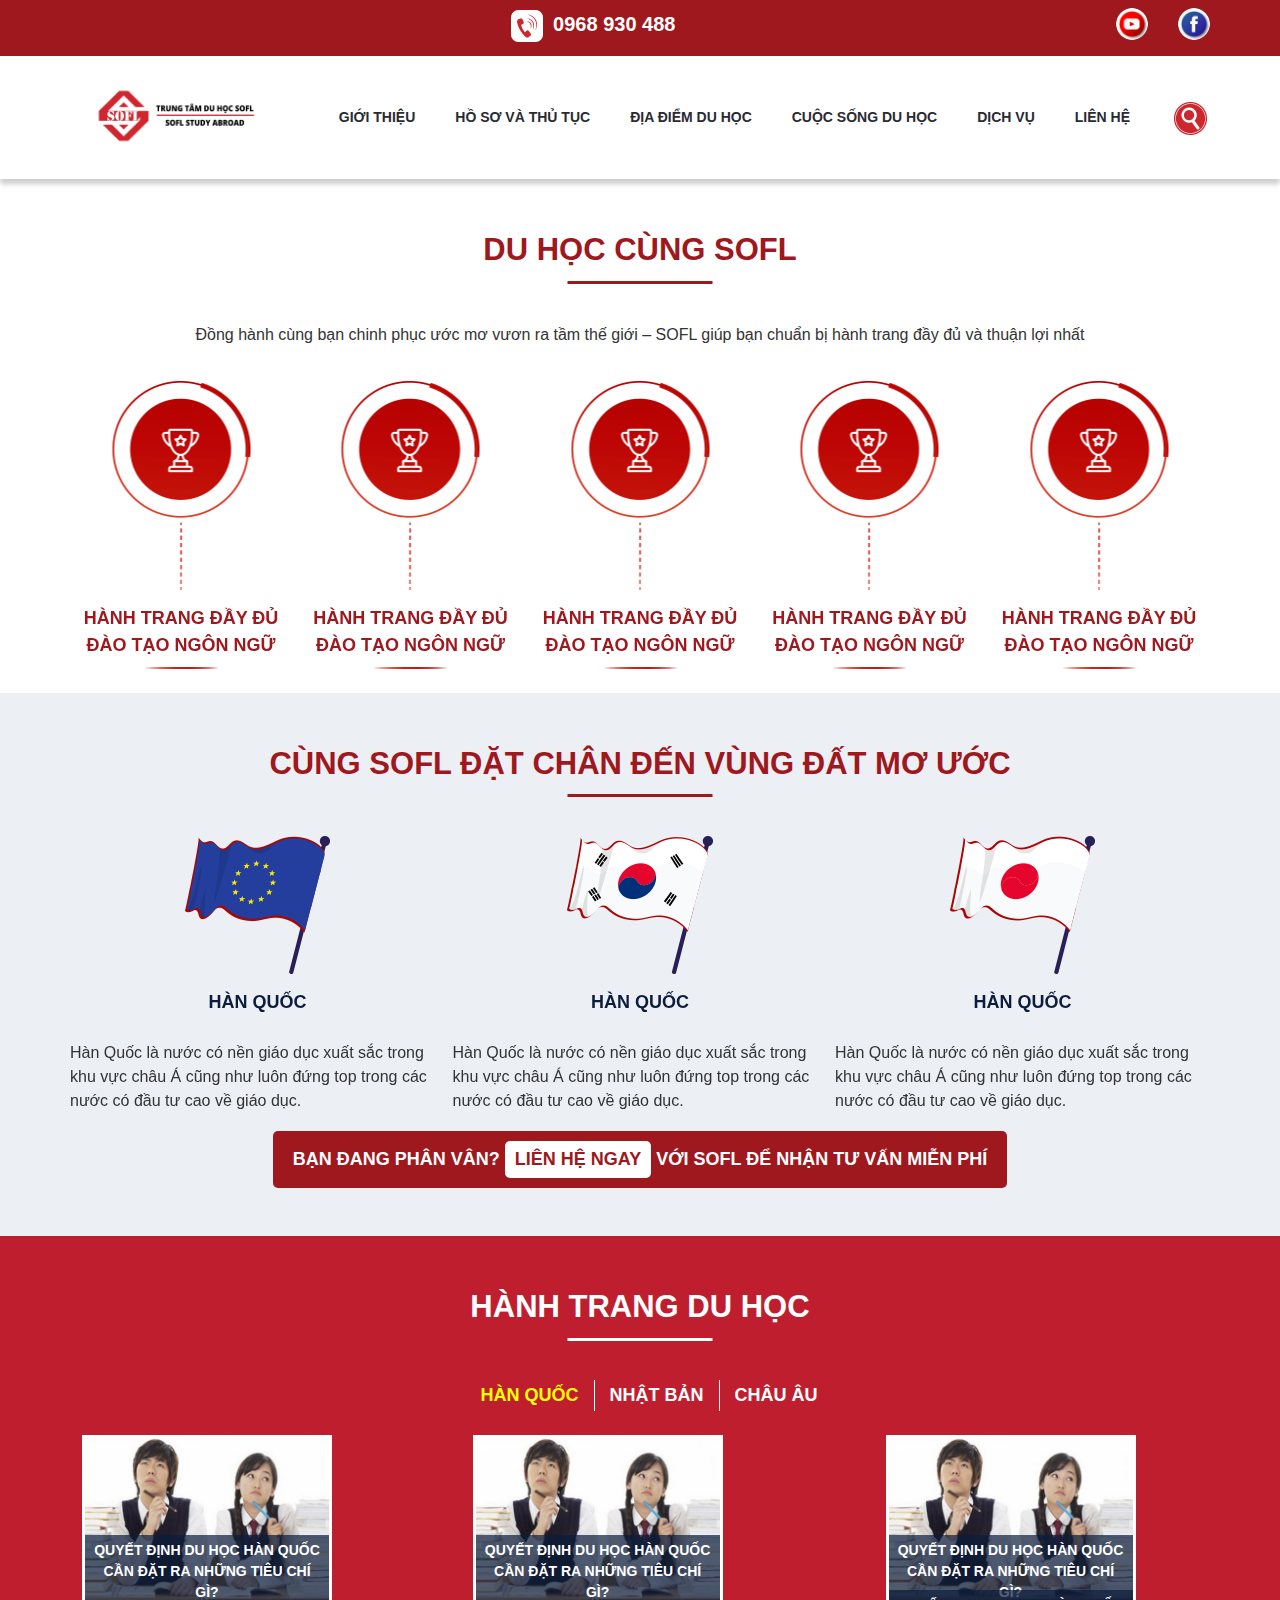
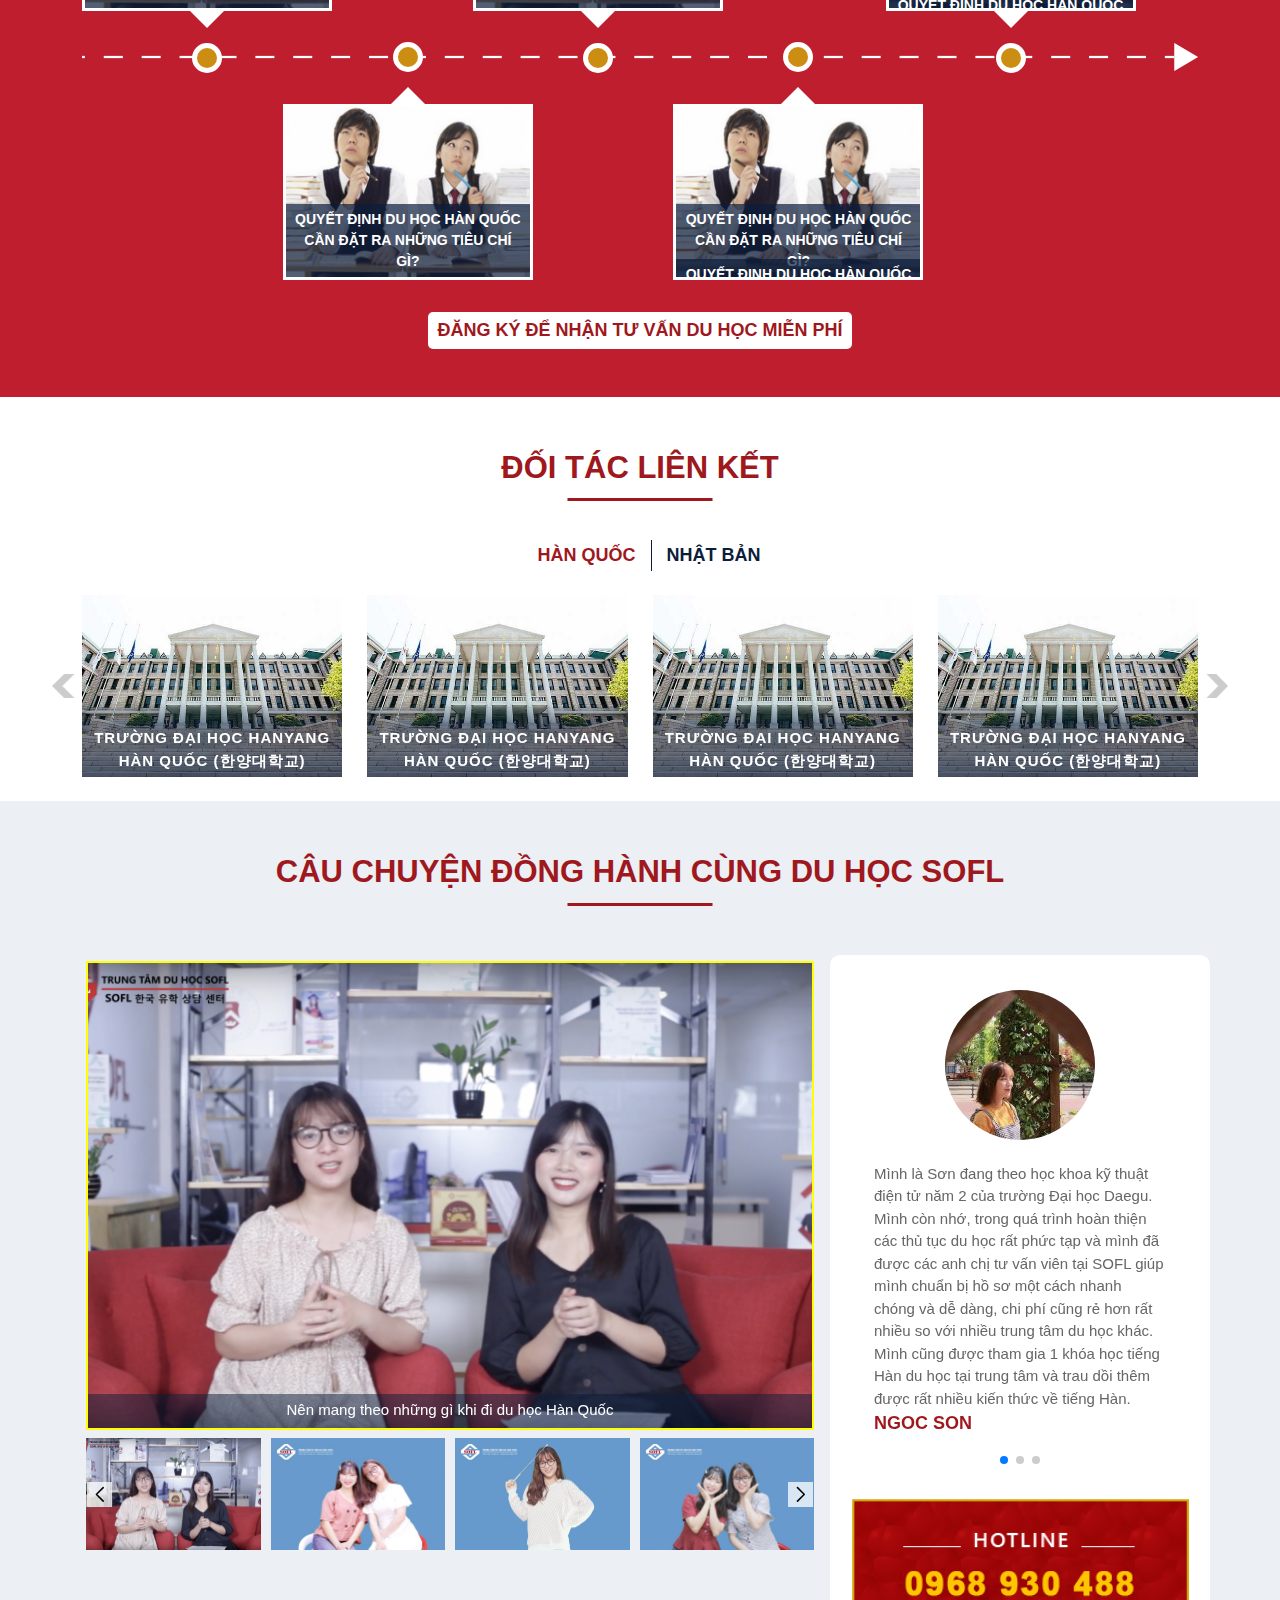
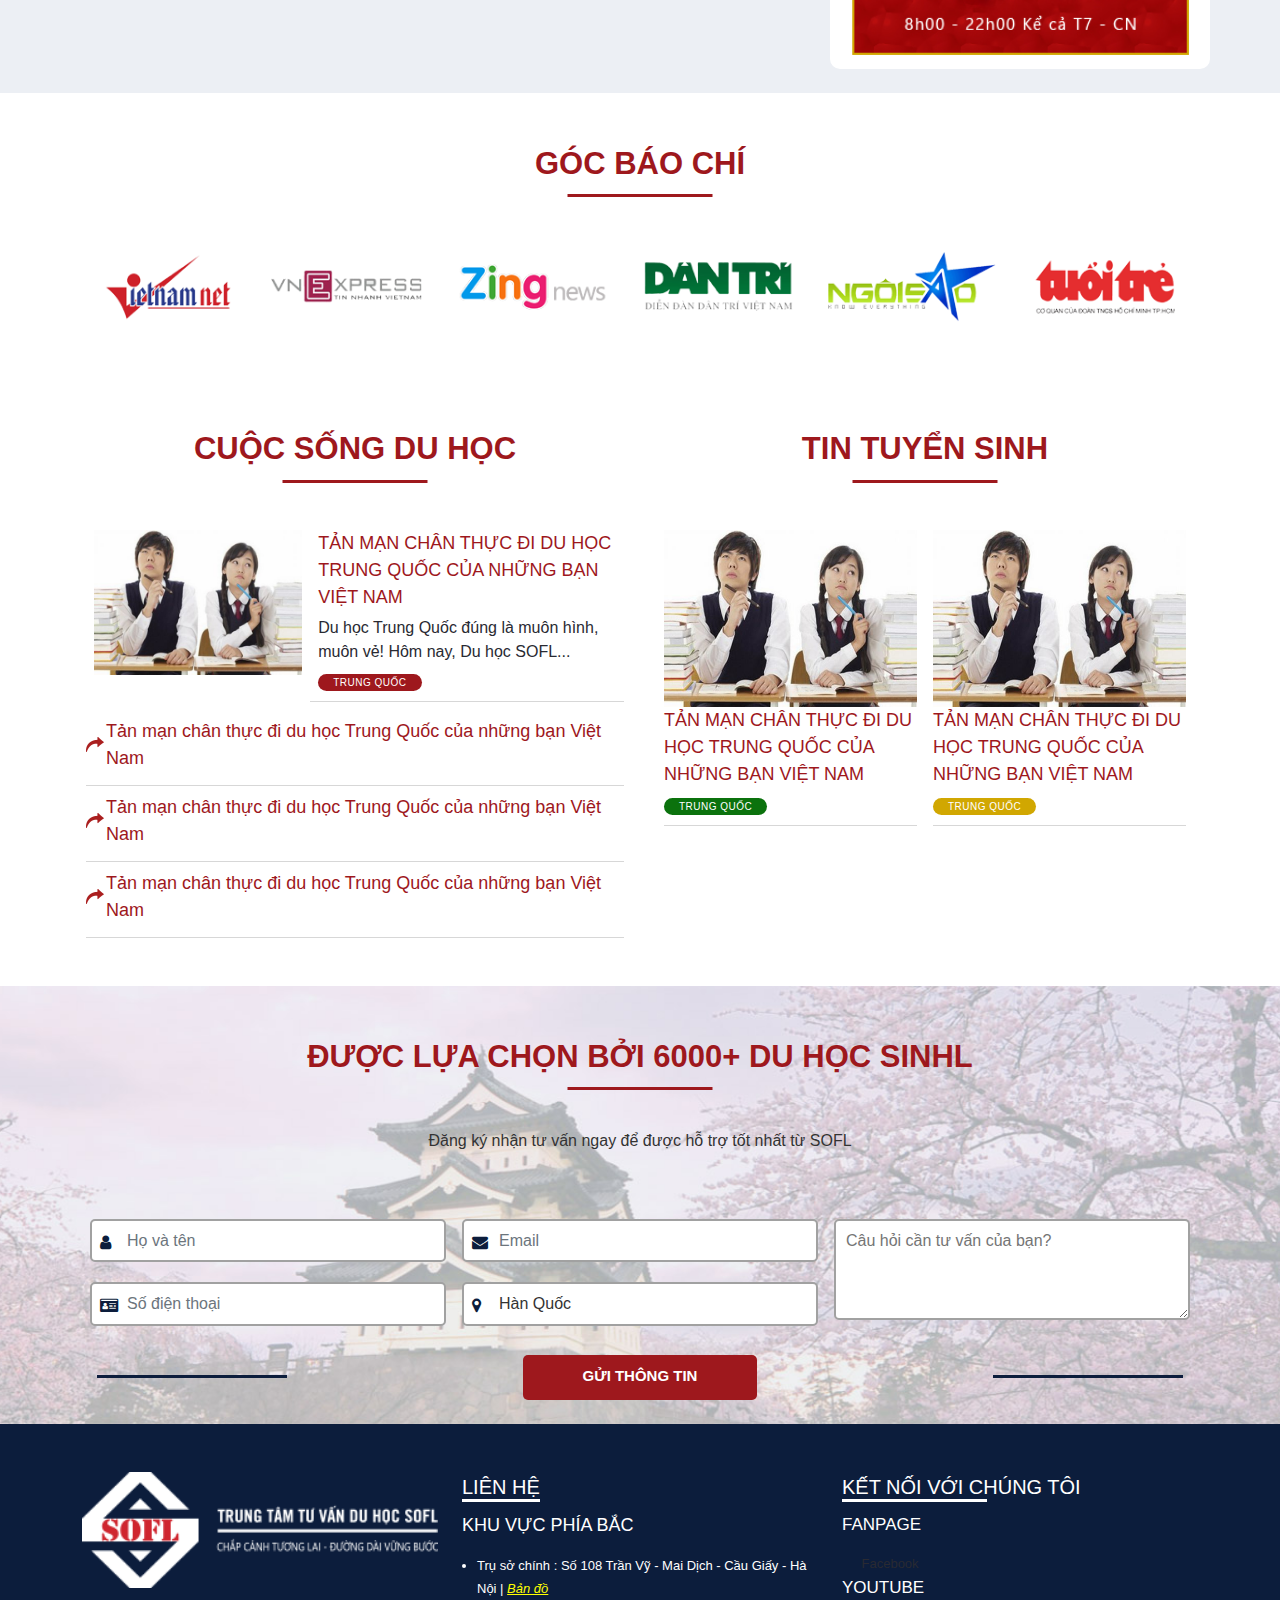
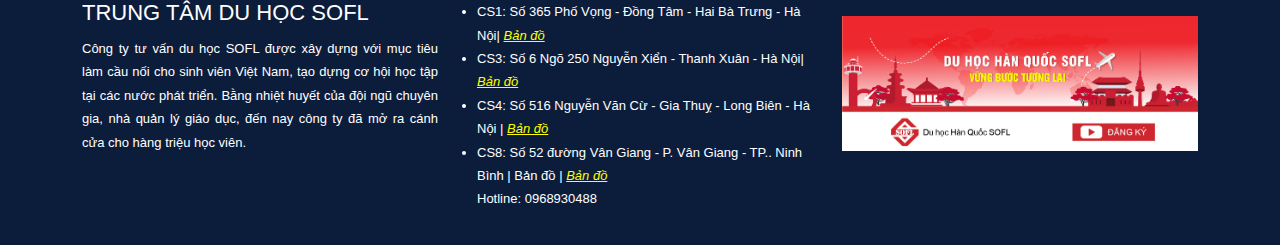
==== commit 09102129: "COMMIT DONE PAGE INDEX" ====
--- a/html/index.html
+++ b/html/index.html
@@ -55,7 +55,7 @@
 
 <body>
     <!-- Menu Mobile -->
-    <div class="menu-responsive d-none d-xl-none d-lg-none d-sm-block">
+    <section class="menu-responsive d-none d-xl-none d-lg-none d-sm-block">
         <div class="menu-close">
             <i class="fa fa-bars"></i>
             <span>Menu</span>
@@ -261,7 +261,7 @@
             </label>
             <input type="submit" class="search-submit" value="Search" />
         </form>
-    </div>
+    </section>
     <!-- header -->
     <header class="site-header">
         <section class="top-bar">
@@ -1471,7 +1471,7 @@
                                                             </h3>
                                                         </div>
                                                     </div>
-                                                </div>       
+                                                </div>
                                                 <div class="swiper-slide">
                                                     <div class="review-item p-4 overflow-hidden">
                                                         <a href="#" class="link-profile">
@@ -1487,7 +1487,7 @@
                                                             </h3>
                                                         </div>
                                                     </div>
-                                                </div>       
+                                                </div>
                                             </div>
                                             <div class="swiper-pagination"></div>
                                         </div>
@@ -1510,7 +1510,8 @@
                     <div class="d-block title-container m-auto mb-4">
                         <h2 class="heading-title">GÓC BÁO CHÍ</h2>
                     </div>
-                   <div class="logo-brand-newspaper d-flex justify-content-center align-content-center align-items-center flex-lg-row flex-md-column flex-sm-column flex-column">
+                    <div
+                        class="logo-brand-newspaper d-flex justify-content-center align-content-center align-items-center flex-lg-row flex-md-column flex-sm-column flex-column">
                         <div class="logo-brand-item m-3">
                             <img src="../img/vietnamnet.png" alt="vietnam net">
                         </div>
@@ -1528,13 +1529,252 @@
                         </div>
                         <div class="logo-brand-item m-3">
                             <img src="../img/tuoitre.png" alt="vietnam net">
-                        </div>                     
-                   </div>
+                        </div>
+                    </div>
+                </div>
+            </div>
+        </section>
+        <section class="pt-5 pb-4 container-news">
+            <div class="container">
+                <div class="row">
+                    <div class="col-lg-6 col-md-12 p-3">
+                        <div class="d-block title-container m-auto mb-4">
+                            <h2 class="heading-title">CUỘC SỐNG DU HỌC</h2>
+                        </div>
+                        <div class="post-news">
+                            <div class="item-post post-with-thumb mb-3">
+                                <div class="link-post d-flex">
+                                    <a href="#" class="thumb-link col-5 p-2">
+                                        <img src="../img/chon-nganh-du-hoc-han-quoc-500x350.jpg" alt="post img"
+                                            class="">
+                                    </a>
+                                    <div class="link-content col-7 p-2">
+                                        <a href="#">
+                                            <h3 class="post-name">Tản mạn chân thực đi du học Trung Quốc của những bạn
+                                                Việt
+                                                Nam</h3>
+                                            <p class="post-desc">Du học Trung Quốc đúng là muôn hình, muôn vẻ! Hôm nay,
+                                                Du
+                                                học SOFL...</p>
+                                        </a>
+
+                                        <div class="post-nation col-12">
+                                            <a href="#" class="post-nation-link">Trung Quốc</a>
+                                        </div>
+                                    </div>
+
+                                </div>
+                            </div>
+                            <div class="item-post mb-2">
+                                <a href="#" class="link-post">
+                                    <div class="link-content col-12">
+                                        <h3 class="post-name">Tản mạn chân thực đi du học Trung Quốc của những bạn Việt
+                                            Nam</h3>
+                                    </div>
+                                </a>
+                            </div>
+                            <div class="item-post mb-2">
+                                <a href="#" class="link-post">
+                                    <div class="link-content col-12">
+                                        <h3 class="post-name">Tản mạn chân thực đi du học Trung Quốc của những bạn Việt
+                                            Nam</h3>
+                                    </div>
+                                </a>
+                            </div>
+                            <div class="item-post mb-2">
+                                <a href="#" class="link-post">
+                                    <div class="link-content col-12">
+                                        <h3 class="post-name">Tản mạn chân thực đi du học Trung Quốc của những bạn Việt
+                                            Nam</h3>
+                                    </div>
+                                </a>
+                            </div>
+                        </div>
+                    </div>
+                    <div class="col-lg-6 col-md-12 p-3">
+                        <div class="d-block title-container m-auto mb-4">
+                            <h2 class="heading-title">TIN TUYỂN SINH</h2>
+                        </div>
+                        <div class="post-news d-flex">
+                            <div class="col-6">
+                                <div class="item-post post-with-thumb mb-3 p-2">
+                                    <a href="#" class="link-post">
+                                        <div class="thumb-link col-12">
+                                            <img src="../img/chon-nganh-du-hoc-han-quoc-500x350.jpg" alt="post img"
+                                                class="">
+                                        </div>
+                                        <div class="link-content col-12">
+                                            <h3 class="post-name">Tản mạn chân thực đi du học Trung Quốc của những bạn
+                                                Việt Nam</h3>
+                                            <div class="post-nation  col-12">
+                                                <a href="#" class="post-nation-link nation-green">Trung Quốc</a>
+                                            </div>
+                                        </div>
+
+                                    </a>
+                                </div>
+                            </div>
+                            <div class="col-6">
+                                <div class="item-post post-with-thumb mb-3 p-2">
+                                    <a href="#" class="link-post">
+                                        <div class="thumb-link col-12">
+                                            <img src="../img/chon-nganh-du-hoc-han-quoc-500x350.jpg" alt="post img"
+                                                class="">
+                                        </div>
+                                        <div class="link-content col-12">
+                                            <h3 class="post-name">Tản mạn chân thực đi du học Trung Quốc của những bạn
+                                                Việt Nam</h3>
+                                            <div class="post-nation col-12">
+                                                <a href="#" class="post-nation-link nation-yellow">Trung Quốc</a>
+                                            </div>
+                                        </div>
+
+                                    </a>
+                                </div>
+                            </div>
+                        </div>
+                    </div>
+
+                </div>
+            </div>
+        </section>
+        <section class="pt-5 pb-4 container-regis">
+            <div class="container">
+                <div class="row">
+                    <div class="d-block title-container m-auto mb-4">
+                        <h2 class="heading-title">ĐƯỢC LỰA CHỌN BỞI 6000+ DU HỌC SINHL</h2>
+                    </div>
+                    <div class="mb-5 d-block text-center">
+                        <p class="text-content">
+                            Đăng ký nhận tư vấn ngay để được hỗ trợ tốt nhất từ SOFL
+                        </p>
+                    </div>
+                    <div class="d-block form-regis-container">
+                        <form action="#" method="post" class="form-regis" novalidate="novalidate" data-status="init">
+                            <div class="content-form clearfix d-flex">
+                                <div class="col-sm-4 p-2">
+                                    <div class="input-block">
+                                        <i class="fa fa-user" aria-hidden="true"></i>
+                                        <span class=" fullname position-relative">
+                                            <input type="text" name="fullname" value="" size="40"
+                                                class="form-control fullname" id="fullname" aria-required="true"
+                                                aria-invalid="false" placeholder="Họ và tên"></span>
+                                    </div>
+                                    <div class="input-block">
+                                        <i class="fa fa-id-card" aria-hidden="true"></i>
+                                        <span class=" phone position-relative">
+                                            <input type="tel" name="phone" value="" size="40" class="form-control phone"
+                                                id="phone" aria-required="true" aria-invalid="false"
+                                                placeholder="Số điện thoại">
+                                        </span>
+                                    </div>
+                                </div>
+                                <div class="col-sm-4 p-2">
+                                    <div class="input-block">
+                                        <i class="fa fa-envelope" aria-hidden="true"></i>
+                                        <span class="emails position-relative">
+                                            <input type="email" name="emails" value="" size="40"
+                                                class="form-control emails" id="emails" aria-invalid="false"
+                                                placeholder="Email">
+                                        </span>
+                                    </div>
+                                    <div class="input-block">
+                                        <i class="fa fa-map-marker" aria-hidden="true"></i>
+                                        <span class="location-tax position-relative">
+                                            <select name="location-tax" class="" id="location_tax" aria-invalid="false">
+                                                <option value="Hàn Quốc">Hàn Quốc</option>
+                                                <option value="Nhật Bản">Nhật Bản</option>
+                                                <option value="Châu Âu">Châu Âu</option>
+                                                <option value="Trung Quốc">Trung Quốc</option>
+                                            </select>
+                                        </span>
+                                    </div>
+                                </div>
+                                <div class="col-sm-4 p-2">
+                                    <div class="input-block">
+                                        <span class="question  position-relative">
+                                            <textarea name="question" cols="40" rows="4"
+                                                class=" question position-relative" id="question" aria-invalid="false"
+                                                placeholder="Câu hỏi cần tư vấn của bạn?"></textarea>
+                                        </span>
+                                    </div>
+                                </div>
+                            </div>
+                            <div class="submit-container position-relative">
+                                <input type="submit" value="Gửi thông tin" class="form-control submit_btn"
+                                    id="submit_btn">
+                                <span class="ajax-loader"></span>
+                            </div>
+                        </form>
+                    </div>
                 </div>
             </div>
         </section>
     </main>
 
+    <footer class="footer container-fluid">
+        <div class="pt-5 pb-4">
+            <div class="container">
+                <div class="row">
+                    <div class="col-12 col-lg-4 col-md-12">
+                        <div class="image-logo-footer mb-2">
+                            <img src="../img/logo-w.png" alt="logo white">
+                        </div>
+                        <h2 class="mb-2">TRUNG TÂM DU HỌC SOFL</h2>
+                        <p class="mb-2 ">Công ty tư vấn du học SOFL được xây dựng với mục tiêu làm cầu nối cho sinh viên
+                            Việt Nam, tạo dựng cơ hội học tập tại các nước phát triển. Bằng nhiệt huyết của đội ngũ
+                            chuyên gia, nhà quản lý giáo dục, đến nay công ty đã mở ra cánh cửa cho hàng triệu học viên.
+                        </p>
+                    </div>
+                    <div class="col-12 col-lg-4 col-md-12">
+                        <h4 class="footer-title">Liên hệ</h4>
+                        <h4>KHU VỰC PHÍA BẮC</h4>
+                        <ul class="footer-contact-list">
+                            <li>Trụ sở chính : Số 108 Trần Vỹ - Mai Dịch - Cầu Giấy - Hà Nội |
+                                <a href="https://duhocsofl.com/lien-he.html#t_0" title="Bản đồ" target="_blank"
+                                    rel="noopener noreferrer">Bản đồ</a><br>
+                            </li>
+                            <li>CS1: Số 365 Phố Vọng - Đồng Tâm - Hai Bà Trưng - Hà Nội|
+                                <a href="https://duhocsofl.com/lien-he.html#t_1" title="Bản đồ" target="_blank"
+                                    rel="noopener noreferrer">Bản đồ</a><br>
+                            </li>
+                            <li>CS3: Số 6 Ngõ 250 Nguyễn Xiển - Thanh Xuân - Hà Nội|
+                                <a href="https://duhocsofl.com/lien-he.html#t_2" title="Bản đồ" target="_blank"
+                                    rel="noopener noreferrer">Bản đồ</a><br>
+                            </li>
+                            <li>CS4: Số 516 Nguyễn Văn Cừ - Gia Thuỵ - Long Biên - Hà Nội |
+                                <a href="https://duhocsofl.com/lien-he.html#t_3" title="Bản đồ" target="_blank"
+                                    rel="noopener noreferrer">Bản đồ</a><br>
+                            </li>
+                            <li>CS8: Số 52 đường Vân Giang - P. Vân Giang - TP.. Ninh Bình | Bản đồ |
+                                <a href="https://duhocsofl.com/lien-he.html" title="Bản đồ" target="_blank"
+                                    rel="noopener noreferrer">Bản đồ</a><br>
+                                Hotline: 0968930488
+                            </li>
+                        </ul>
+                    </div>
+                    <div class="col-12 col-lg-4 col-md-12">
+                        <h5 class="footer-title">KẾT NỐI VỚI CHÚNG TÔI</h5>
+                        <h5>FANPAGE</h5>
+                        <div class="fb-page" data-href="https://www.facebook.com/facebook" data-tabs="" data-width=""
+                            data-height="" data-small-header="true" data-adapt-container-width="true"
+                            data-hide-cover="false" data-show-facepile="true">
+                            <blockquote cite="https://www.facebook.com/facebook" class="fb-xfbml-parse-ignore"><a
+                                    href="https://www.facebook.com/facebook">Facebook</a></blockquote>
+                        </div>
+                        <h5>YOUTUBE</h5>
+                        <a href="#" target="_blank">
+                            <img src="../img/du-hoc-han-quoc-youtube.jpg" alt="Youtobe Channel">
+                        </a>
+                    </div>
+                </div>
+            </div>
+        </div>
+    </footer>
+
+    <div id="fb-root"></div>
+    <script async defer crossorigin="anonymous" src="https://connect.facebook.net/vi_VN/sdk.js#xfbml=1&version=v15.0"
+        nonce="1xKm8vXI"></script>
     <link rel="stylesheet" href="https://cdn.jsdelivr.net/npm/bootstrap-icons@1.9.1/font/bootstrap-icons.css" />
     <script src="../js/jquery-3.6.1.min.js"></script>
     <script src="../js/bootstrap.min.js"></script>
--- a/css/style.css
+++ b/css/style.css
@@ -1,9 +1,11 @@
-html, body {
+html,
+body {
     padding: 0%;
     margin: 0%;
     box-sizing: border-box;
     font-family: 'Segoe UI', Roboto, sans-serif;
 }
+
 html {
     font-family: sans-serif;
     -webkit-text-size-adjust: 100%;
@@ -15,7 +17,7 @@
     color: #333;
     font-size: 16px;
     line-height: 1.5;
-    font-family: 'Segoe UI',Roboto,sans-serif;
+    font-family: 'Segoe UI', Roboto, sans-serif;
     overflow-x: hidden;
     word-wrap: break-word;
     -ms-word-wrap: break-word;
@@ -23,7 +25,12 @@
     -moz-osx-font-smoothing: grayscale
 }
 
-h1,h2,h3,h4,h5,h6 {
+h1,
+h2,
+h3,
+h4,
+h5,
+h6 {
     color: #333;
     margin: 0 0 15px;
     line-height: 1.5
@@ -53,17 +60,32 @@
     font-size: 16px
 }
 
-article,aside,details,figcaption,figure,footer,header,main,menu,nav,section,summary {
+article,
+aside,
+details,
+figcaption,
+figure,
+footer,
+header,
+main,
+menu,
+nav,
+section,
+summary {
     display: block
 }
 
-label,.label {
+label,
+.label {
     margin-bottom: 0;
     font-size: inherit;
     color: inherit
 }
 
-audio,canvas,progress,video {
+audio,
+canvas,
+progress,
+video {
     display: inline-block;
     vertical-align: baseline
 }
@@ -73,7 +95,8 @@
     height: 0
 }
 
-[hidden],template {
+[hidden],
+template {
     display: none
 }
 
@@ -82,7 +105,8 @@
     text-decoration: none
 }
 
-a:active,a:hover {
+a:active,
+a:hover {
     text-decoration: none;
     outline: 0
 }
@@ -91,7 +115,8 @@
     border-bottom: 1px dotted
 }
 
-b,strong {
+b,
+strong {
     font-weight: 700
 }
 
@@ -108,7 +133,8 @@
     font-size: 80%
 }
 
-sub,sup {
+sub,
+sup {
     font-size: 75%;
     line-height: 0;
     position: relative;
@@ -141,12 +167,19 @@
     overflow: auto
 }
 
-code,kbd,pre,samp {
-    font-family: monospace,monospace;
+code,
+kbd,
+pre,
+samp {
+    font-family: monospace, monospace;
     font-size: 1em
 }
 
-button,input,optgroup,select,textarea {
+button,
+input,
+optgroup,
+select,
+textarea {
     color: inherit;
     font: inherit;
     margin: 0;
@@ -158,11 +191,15 @@
     overflow: visible
 }
 
-button,select {
+button,
+select {
     text-transform: none
 }
 
-button,html input[type=button],input[type=reset],input[type=submit] {
+button,
+html input[type=button],
+input[type=reset],
+input[type=submit] {
     border: 1px solid #cdcdcd;
     background: #9e181d;
     padding: 5px 10px;
@@ -180,23 +217,38 @@
     color: #fff
 }
 
-button:hover,html input[type=button]:hover,input[type=reset]:hover,input[type=submit]:hover {
+button:hover,
+html input[type=button]:hover,
+input[type=reset]:hover,
+input[type=submit]:hover {
     background-color: #0c1d3c
 }
 
-button:hover,input[type=button]:hover,input[type=reset]:hover,input[type=submit]:hover {
+button:hover,
+input[type=button]:hover,
+input[type=reset]:hover,
+input[type=submit]:hover {
     border-color: #9e181d
 }
 
-button:active,button:focus,input[type=button]:active,input[type=button]:focus,input[type=reset]:active,input[type=reset]:focus,input[type=submit]:active,input[type=submit]:focus {
+button:active,
+button:focus,
+input[type=button]:active,
+input[type=button]:focus,
+input[type=reset]:active,
+input[type=reset]:focus,
+input[type=submit]:active,
+input[type=submit]:focus {
     border-color: #9e181d
 }
 
-button[disabled],html input[disabled] {
+button[disabled],
+html input[disabled] {
     cursor: default
 }
 
-button::-moz-focus-inner,input::-moz-focus-inner {
+button::-moz-focus-inner,
+input::-moz-focus-inner {
     border: 0;
     padding: 0
 }
@@ -205,23 +257,29 @@
     line-height: normal
 }
 
-input[type=checkbox],input[type=radio] {
+input[type=checkbox],
+input[type=radio] {
     box-sizing: border-box;
     padding: 0;
     width: auto
 }
 
-.checkbox input[type=checkbox],.checkbox-inline input[type=checkbox],.radio input[type=radio],.radio-inline input[type=radio] {
+.checkbox input[type=checkbox],
+.checkbox-inline input[type=checkbox],
+.radio input[type=radio],
+.radio-inline input[type=radio] {
     position: static;
     margin-left: 0;
     width: auto
 }
 
-input[type=number]::-webkit-inner-spin-button,input[type=number]::-webkit-outer-spin-button {
+input[type=number]::-webkit-inner-spin-button,
+input[type=number]::-webkit-outer-spin-button {
     height: auto
 }
 
-input[type=search]::-webkit-search-cancel-button,input[type=search]::-webkit-search-decoration {
+input[type=search]::-webkit-search-cancel-button,
+input[type=search]::-webkit-search-decoration {
     -webkit-appearance: none
 }
 
@@ -254,7 +312,8 @@
     border-color: inherit
 }
 
-td,th {
+td,
+th {
     padding: 5px
 }
 
@@ -262,7 +321,10 @@
     margin-bottom: 10px
 }
 
-dfn,cite,em,i {
+dfn,
+cite,
+em,
+i {
     font-style: italic
 }
 
@@ -276,7 +338,7 @@
 
 pre {
     background: #eee;
-    font-family: "Courier 10 Pitch",Courier,monospace;
+    font-family: "Courier 10 Pitch", Courier, monospace;
     font-size: 15px;
     font-size: 1em;
     line-height: 1.6;
@@ -286,18 +348,23 @@
     padding: 1.6em
 }
 
-code,kbd,tt,var {
-    font-family: Monaco,Consolas,"Andale Mono","DejaVu Sans Mono",monospace;
+code,
+kbd,
+tt,
+var {
+    font-family: Monaco, Consolas, "Andale Mono", "DejaVu Sans Mono", monospace;
     font-size: 15px;
     font-size: .9375rem
 }
 
-abbr,acronym {
+abbr,
+acronym {
     border-bottom: 1px dotted #666;
     cursor: help
 }
 
-mark,ins {
+mark,
+ins {
     text-decoration: none
 }
 
@@ -309,7 +376,9 @@
     box-sizing: border-box
 }
 
-*,:before,:after {
+*,
+:before,
+:after {
     box-sizing: inherit
 }
 
@@ -320,7 +389,8 @@
     margin-bottom: 1.5em
 }
 
-ul,ol {
+ul,
+ol {
     margin: 0 0 10px 15px;
     padding: 0
 }
@@ -333,7 +403,8 @@
     list-style: decimal
 }
 
-li>ul,li>ol {
+li>ul,
+li>ol {
     margin-bottom: 0;
     margin-left: 1.5em
 }
@@ -355,7 +426,23 @@
     width: 100%
 }
 
-input[type=text],input[type=email],input[type=url],input[type=password],input[type=search],input[type=number],input[type=tel],input[type=range],input[type=date],input[type=month],input[type=week],input[type=time],input[type=datetime],input[type=datetime-local],input[type=color],select,textarea {
+input[type=text],
+input[type=email],
+input[type=url],
+input[type=password],
+input[type=search],
+input[type=number],
+input[type=tel],
+input[type=range],
+input[type=date],
+input[type=month],
+input[type=week],
+input[type=time],
+input[type=datetime],
+input[type=datetime-local],
+input[type=color],
+select,
+textarea {
     border: 2px solid #a1a1a1;
     border-radius: 5px;
     padding: 10px;
@@ -363,7 +450,22 @@
     background: #fff
 }
 
-input[type=text]:focus,input[type=email]:focus,input[type=url]:focus,input[type=password]:focus,input[type=search]:focus,input[type=number]:focus,input[type=tel]:focus,input[type=range]:focus,input[type=date]:focus,input[type=month]:focus,input[type=week]:focus,input[type=time]:focus,input[type=datetime]:focus,input[type=datetime-local]:focus,input[type=color]:focus,textarea:focus {
+input[type=text]:focus,
+input[type=email]:focus,
+input[type=url]:focus,
+input[type=password]:focus,
+input[type=search]:focus,
+input[type=number]:focus,
+input[type=tel]:focus,
+input[type=range]:focus,
+input[type=date]:focus,
+input[type=month]:focus,
+input[type=week]:focus,
+input[type=time]:focus,
+input[type=datetime]:focus,
+input[type=datetime-local]:focus,
+input[type=color]:focus,
+textarea:focus {
     color: #111
 }
 
@@ -376,9 +478,22 @@
     outline: 0
 }
 
-a:hover,a:focus,a:active {
+a:hover,
+a:focus,
+a:active {
     color: #9e181d;
     outline: 0
+}
+
+img {
+    height: auto;
+    max-width: 100%;
+    width: 100%;
+    border: none;
+    -webkit-border-radius: 0;
+    border-radius: 0;
+    -webkit-box-shadow: none;
+    box-shadow: none;
 }
 
 .sticky-menu {
@@ -408,7 +523,8 @@
     line-height: 55px;
 }
 
-.sticky-menu .header-main .main-navigation a, .sticky-menu .search-btns-wrap {
+.sticky-menu .header-main .main-navigation a,
+.sticky-menu .search-btns-wrap {
     line-height: 55px
 }
 
@@ -631,11 +747,13 @@
     top: 0
 }
 
-.header-main .main-navigation .menu ul li:hover>ul, .header-main .main-navigation .menu ul li.focus>ul {
+.header-main .main-navigation .menu ul li:hover>ul,
+.header-main .main-navigation .menu ul li.focus>ul {
     left: 100%
 }
 
-.header-main .main-navigation .menu li:hover>ul, .header-main .main-navigation .menu li.focus>ul {
+.header-main .main-navigation .menu li:hover>ul,
+.header-main .main-navigation .menu li.focus>ul {
     display: block;
     animation: hover-expand .2s linear 0s forwards;
     -moz-animation: hover-expand .2s linear 0s forwards;
@@ -649,16 +767,19 @@
     position: relative
 }
 
-.header-main .main-navigation .menu>li.current-menu-item>a, .header-main .main-navigation .menu>li.current-menu-item>a:hover {
+.header-main .main-navigation .menu>li.current-menu-item>a,
+.header-main .main-navigation .menu>li.current-menu-item>a:hover {
     color: #9e181d
 }
 
-.header-main .main-navigation .menu>li.menu-child-right .sub-menu, .header-main .main-navigation .menu>li:last-child .sub-menu {
+.header-main .main-navigation .menu>li.menu-child-right .sub-menu,
+.header-main .main-navigation .menu>li:last-child .sub-menu {
     left: auto;
     right: 0
 }
 
-.header-main .main-navigation .menu>li.menu-child-right .sub-menu .sub-menu, .header-main .main-navigation .menu>li:last-child .sub-menu .sub-menu {
+.header-main .main-navigation .menu>li.menu-child-right .sub-menu .sub-menu,
+.header-main .main-navigation .menu>li:last-child .sub-menu .sub-menu {
     right: 100%
 }
 
@@ -676,12 +797,14 @@
     color: #9e181d
 }
 
-.header-main .main-navigation ul li.menu-child-right:hover>.sub-menu, .header-main .main-navigation ul li.menu-child-right.focus>.sub-menu {
+.header-main .main-navigation ul li.menu-child-right:hover>.sub-menu,
+.header-main .main-navigation ul li.menu-child-right.focus>.sub-menu {
     left: auto;
     right: 0
 }
 
-.header-main .main-navigation ul li.menu-child-right:hover>.sub-menu .sub-menu, .header-main .main-navigation ul li.menu-child-right.focus>.sub-menu .sub-menu {
+.header-main .main-navigation ul li.menu-child-right:hover>.sub-menu .sub-menu,
+.header-main .main-navigation ul li.menu-child-right.focus>.sub-menu .sub-menu {
     right: 100%
 }
 
@@ -848,12 +971,16 @@
     position: relative
 }
 
-.menu-responsive ul li.current-menu-item>a, .menu-responsive ul li:hover>a {
+.menu-responsive ul li.current-menu-item>a,
+.menu-responsive ul li:hover>a {
     color: #9e181d;
     background: #fff
 }
 
-.menu-responsive ul li.current-menu-item>.sub-open, .menu-responsive ul li:hover>.sub-open, .menu-responsive ul li.current-menu-item>.sub-opend, .menu-responsive ul li:hover>.sub-opend {
+.menu-responsive ul li.current-menu-item>.sub-open,
+.menu-responsive ul li:hover>.sub-open,
+.menu-responsive ul li.current-menu-item>.sub-opend,
+.menu-responsive ul li:hover>.sub-opend {
     color: #9e181d;
     border-color: #9e181d;
     border-bottom: 1px solid #f8822b
@@ -871,4 +998,53 @@
 .menu-responsive .search-form {
     margin-top: 20px;
     padding: 0 5px
+}
+
+/* footer */
+.footer {
+    padding: 0;
+    background: #0c1d3c;
+    font-size: 13px;
+    line-height: 1.8;
+    color: #fff;
+}
+
+.footer p {
+    text-align: justify;
+}
+
+.footer h2,
+.footer h3,
+.footer h4,
+.footer h5 {
+    color: #fff;
+}
+
+.footer .footer-title{
+    font-size: 20px;
+    color: #fff;
+    text-transform: uppercase;
+    margin-bottom: 10px;
+    display: inline-block;
+    position: relative;
+}
+
+.footer .footer-title::after{
+    content: '';
+    position: absolute;
+    bottom: 0;
+    width: 145px;
+    height: 3px;
+    background: #fff;
+    max-width: 100%;
+    left: 0;
+}
+.footer .footer-contact-list{
+    list-style: disc;
+}
+
+.footer .footer-contact-list a{
+    color: #ff0;
+    text-decoration: underline;
+    font-style: italic;
 }--- a/css/index.css
+++ b/css/index.css
@@ -99,6 +99,11 @@
 
 .container-companion {
     background-color: #eceff4;
+}
+
+.container-regis{
+    background: url("../img/bg-contact-ft.jpg") no-repeat center center;
+    background-size: cover;
 }
 
 .content .container-equip .title-container .heading-title {
@@ -327,16 +332,6 @@
     color: #fff;
 }
 
-.container-equip .equip-listing .equip-img {
-    height: auto;
-    max-width: 100%;
-    border: none;
-    -webkit-border-radius: 0;
-    border-radius: 0;
-    -webkit-box-shadow: none;
-    box-shadow: none;
-}
-
 .container-equip .line-arrow {
     position: absolute;
     z-index: 0;
@@ -369,17 +364,6 @@
     background: -webkit-linear-gradient(top, rgba(0, 0, 0, 0)0, rgba(12, 29, 60, .45)30%, rgba(12, 29, 60, .7)100%);
     background: linear-gradient(to bottom, rgba(0, 0, 0, 0)0, rgba(12, 29, 60, .45)30%, rgba(12, 29, 60, .7)100%);
     filter: progid:DXImageTransform.Microsoft.gradient(startColorstr='#00000000', endColorstr='#a60c1d3c', GradientType=0)
-}
-
-.item-partner img, .container-companion img {
-    height: auto;
-    max-width: 100%;
-    width: 100%;
-    border: none;
-    -webkit-border-radius: 0;
-    border-radius: 0;
-    -webkit-box-shadow: none;
-    box-shadow: none;
 }
 
 .container-partner .swiper-partner {
@@ -487,6 +471,105 @@
     color: #666;
     margin-bottom: 20px;
 }
+
+.container-news .heading-title::after{
+    left: 0;
+    transform: translateX(0);
+}
+
+.item-post.post-with-thumb{
+    padding: 0;
+}
+
+.item-post .link-content{
+    padding-bottom: 8px;
+    border-bottom: 1px solid #d7d7d7;
+}
+
+.item-post .link-content .post-name{
+    color: #9e181d;
+    font-size: 18px;
+    margin-bottom: 5px;
+    padding-left: 20px;
+    background: url("../img/back-ar.png") no-repeat left center;
+}
+
+.item-post.post-with-thumb .link-content .post-name{
+    text-transform: uppercase;     
+    padding-left: 0;
+    background: none;
+}
+
+.item-post .link-content .post-desc{
+    margin-bottom: 5px;
+}
+
+.item-post .post-nation-link{
+    padding: 3px 15px;
+    background: #9e181d;
+    border-radius: 10px;
+    color: #fff;
+    text-transform: uppercase;
+    font-size: 10px;
+    letter-spacing: .5px;
+}
+.item-post .post-nation-link.nation-green{
+    background-color: #0b720d;
+}
+
+.item-post .post-nation-link.nation-yellow{
+    background-color: #d1a701;
+}
+
+.form-regis-container .input-block{
+    position: relative;
+    margin-bottom: 20px;
+}
+
+.input-block .fa {
+    position: absolute;
+    top: 15px;
+    left: 10px;
+    z-index: 1;
+    color: #0c1d3c;
+}
+
+.input-block input ,.input-block select {
+    padding-left: 35px;
+    width: 100%;
+    appearance: none;
+    -webkit-appearance: none;
+}
+
+.submit-container::after , .submit-container::before{
+    content: '';
+    background: #0c1d3c;
+    height: 3px;
+    width: 190px;
+    top: 50%;
+    margin-top: -2px;
+    position: absolute;
+}
+.submit-container::before{
+    left: 15px;
+}
+.submit-container::after{
+    right: 15px;
+}
+
+.submit-container .submit_btn{
+    width: auto;
+    max-width: 100%;
+    padding: 10px 60px 12px;
+    font-weight: 700;
+    text-transform: uppercase;
+    font-size: 15px;
+    -webkit-border-radius: 5px;
+    -moz-border-radius: 5px;
+    -o-border-radius: 5px;
+    border-radius: 5px;
+    margin: auto;
+}
 /* responsive */
 @media (min-width: 1400px) {
     .container {
